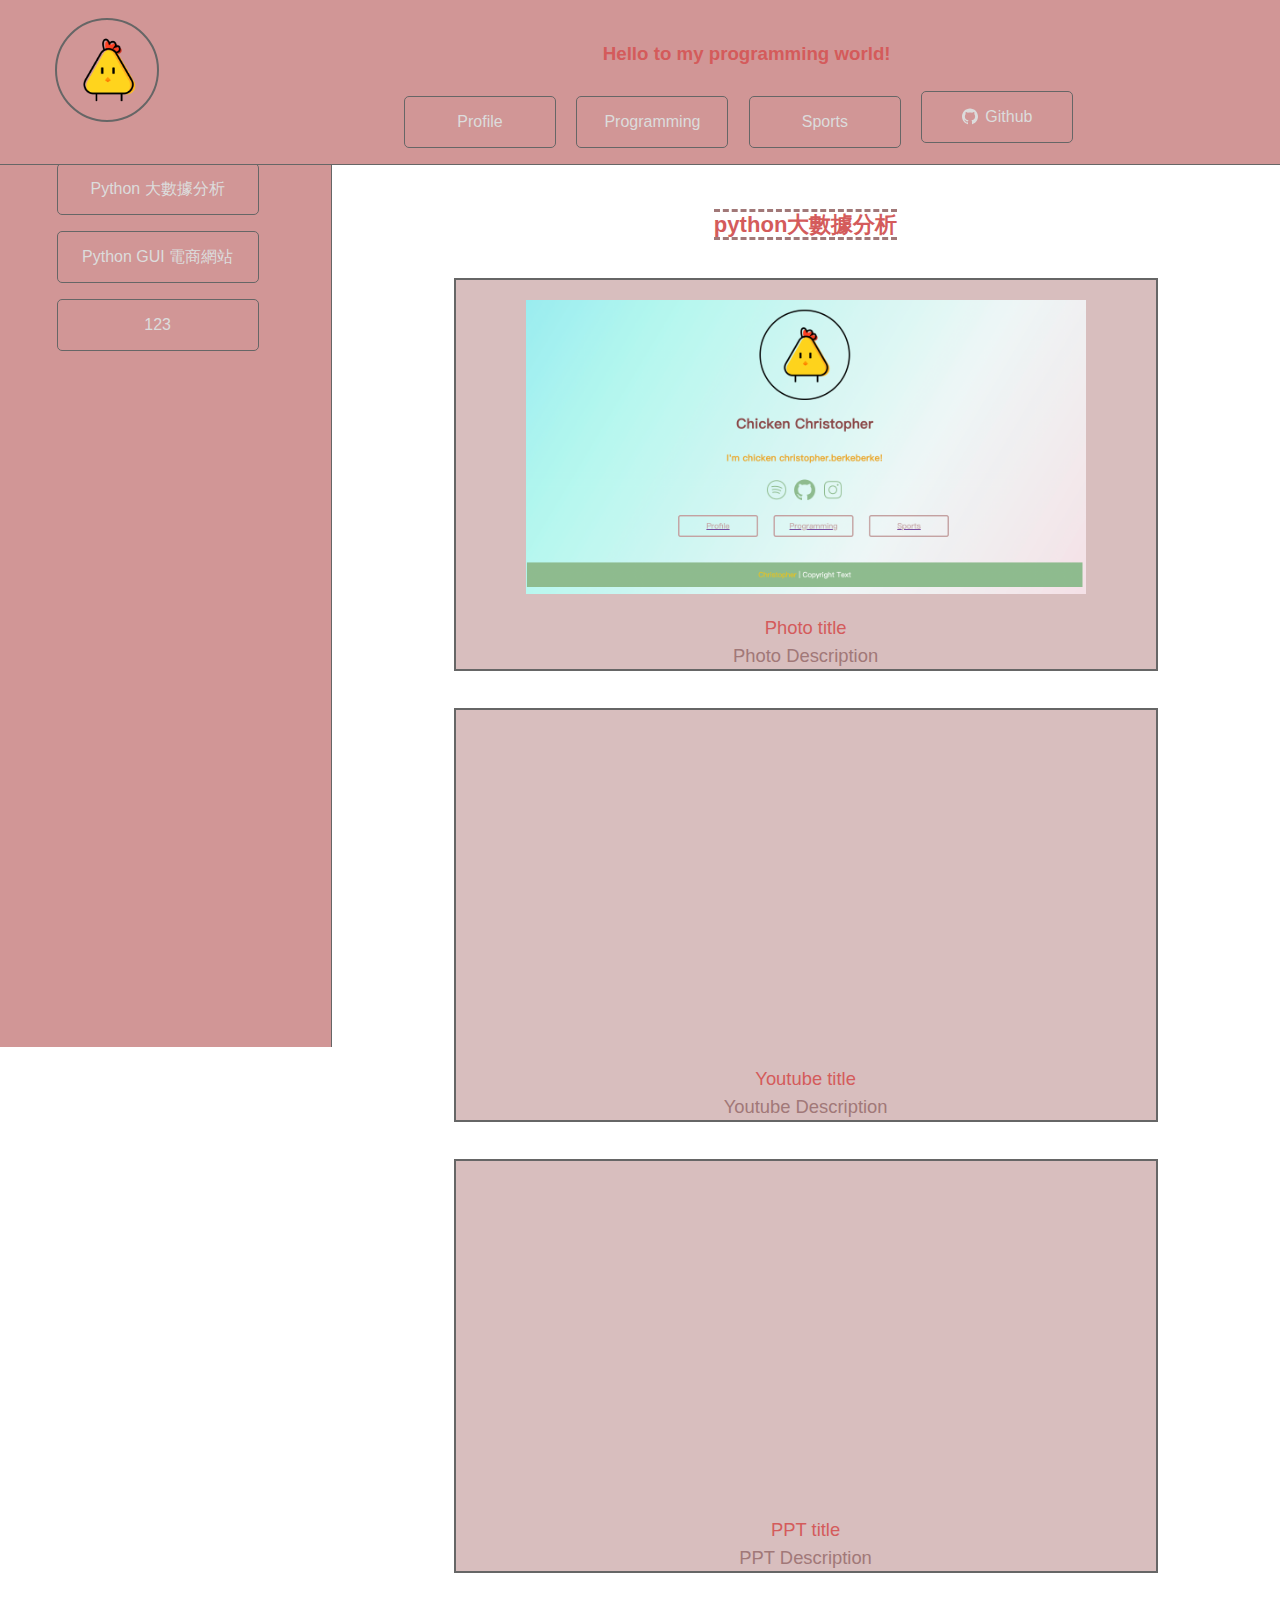
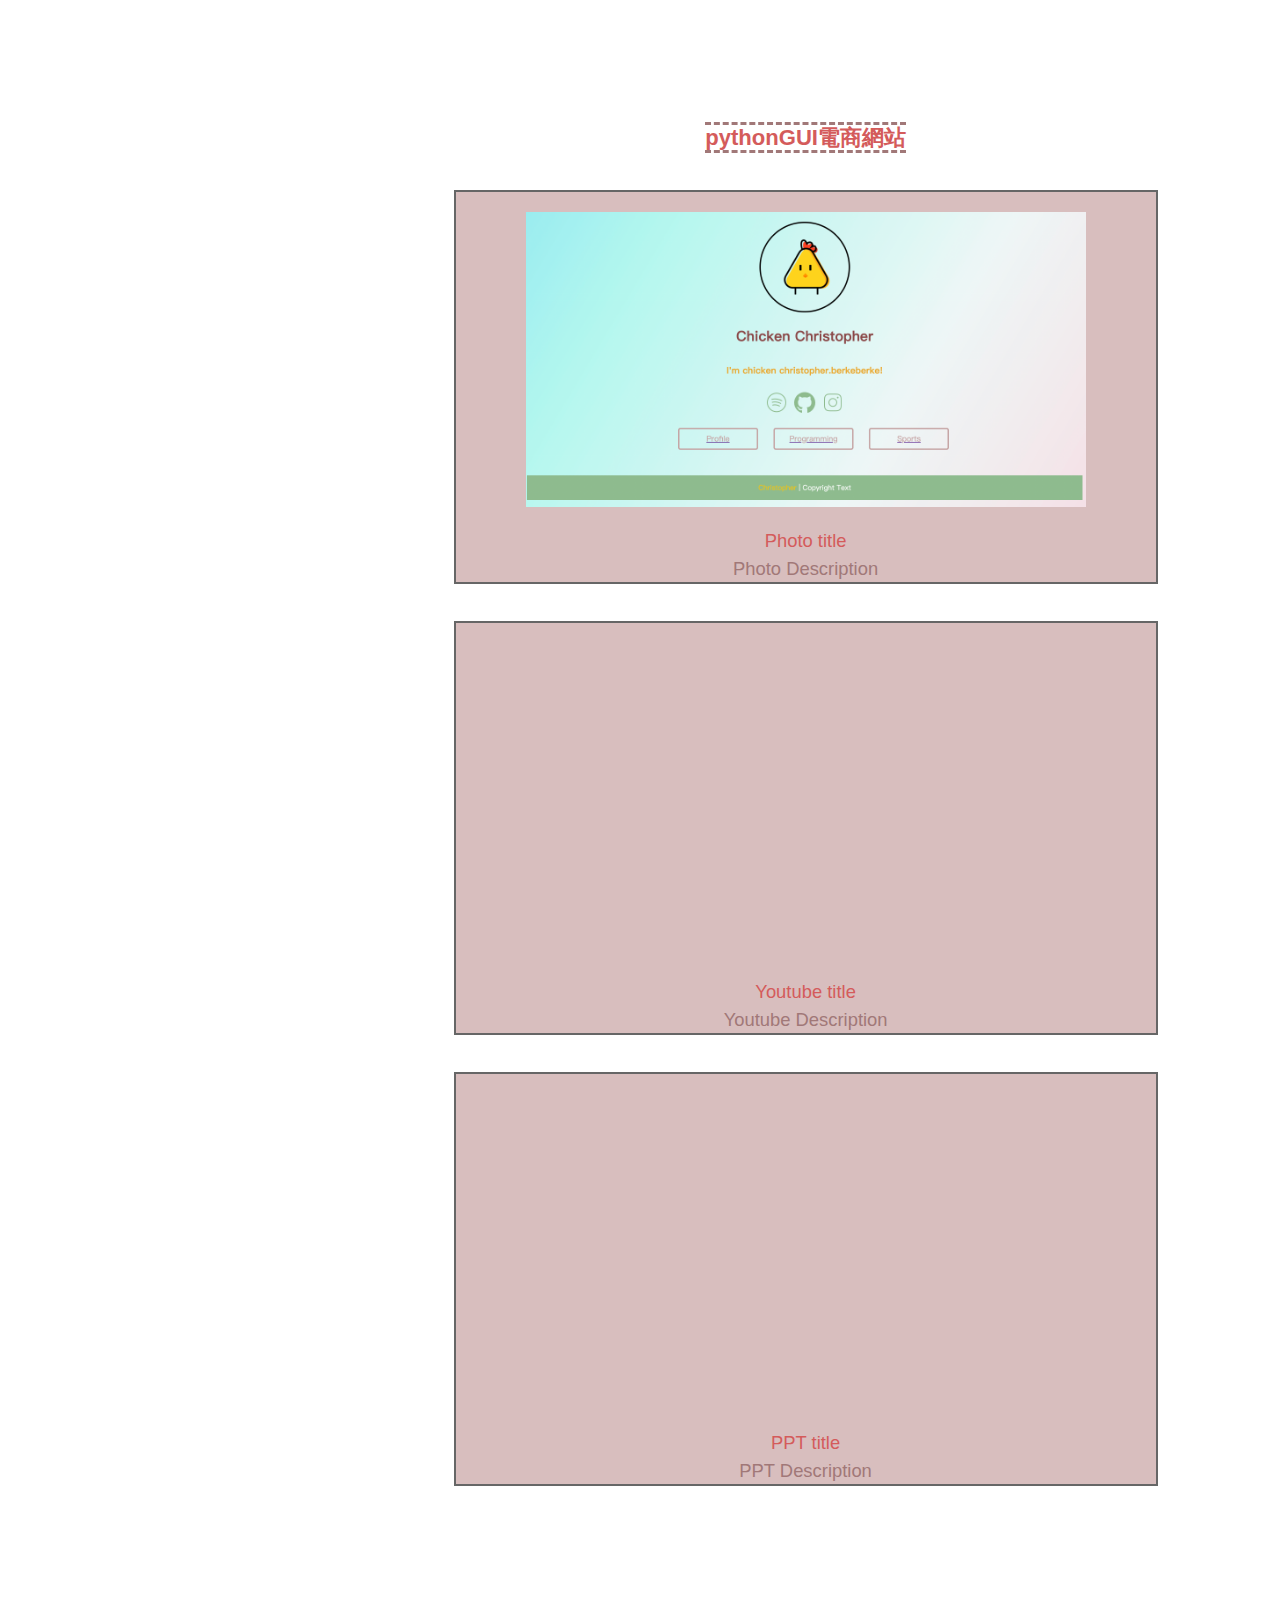
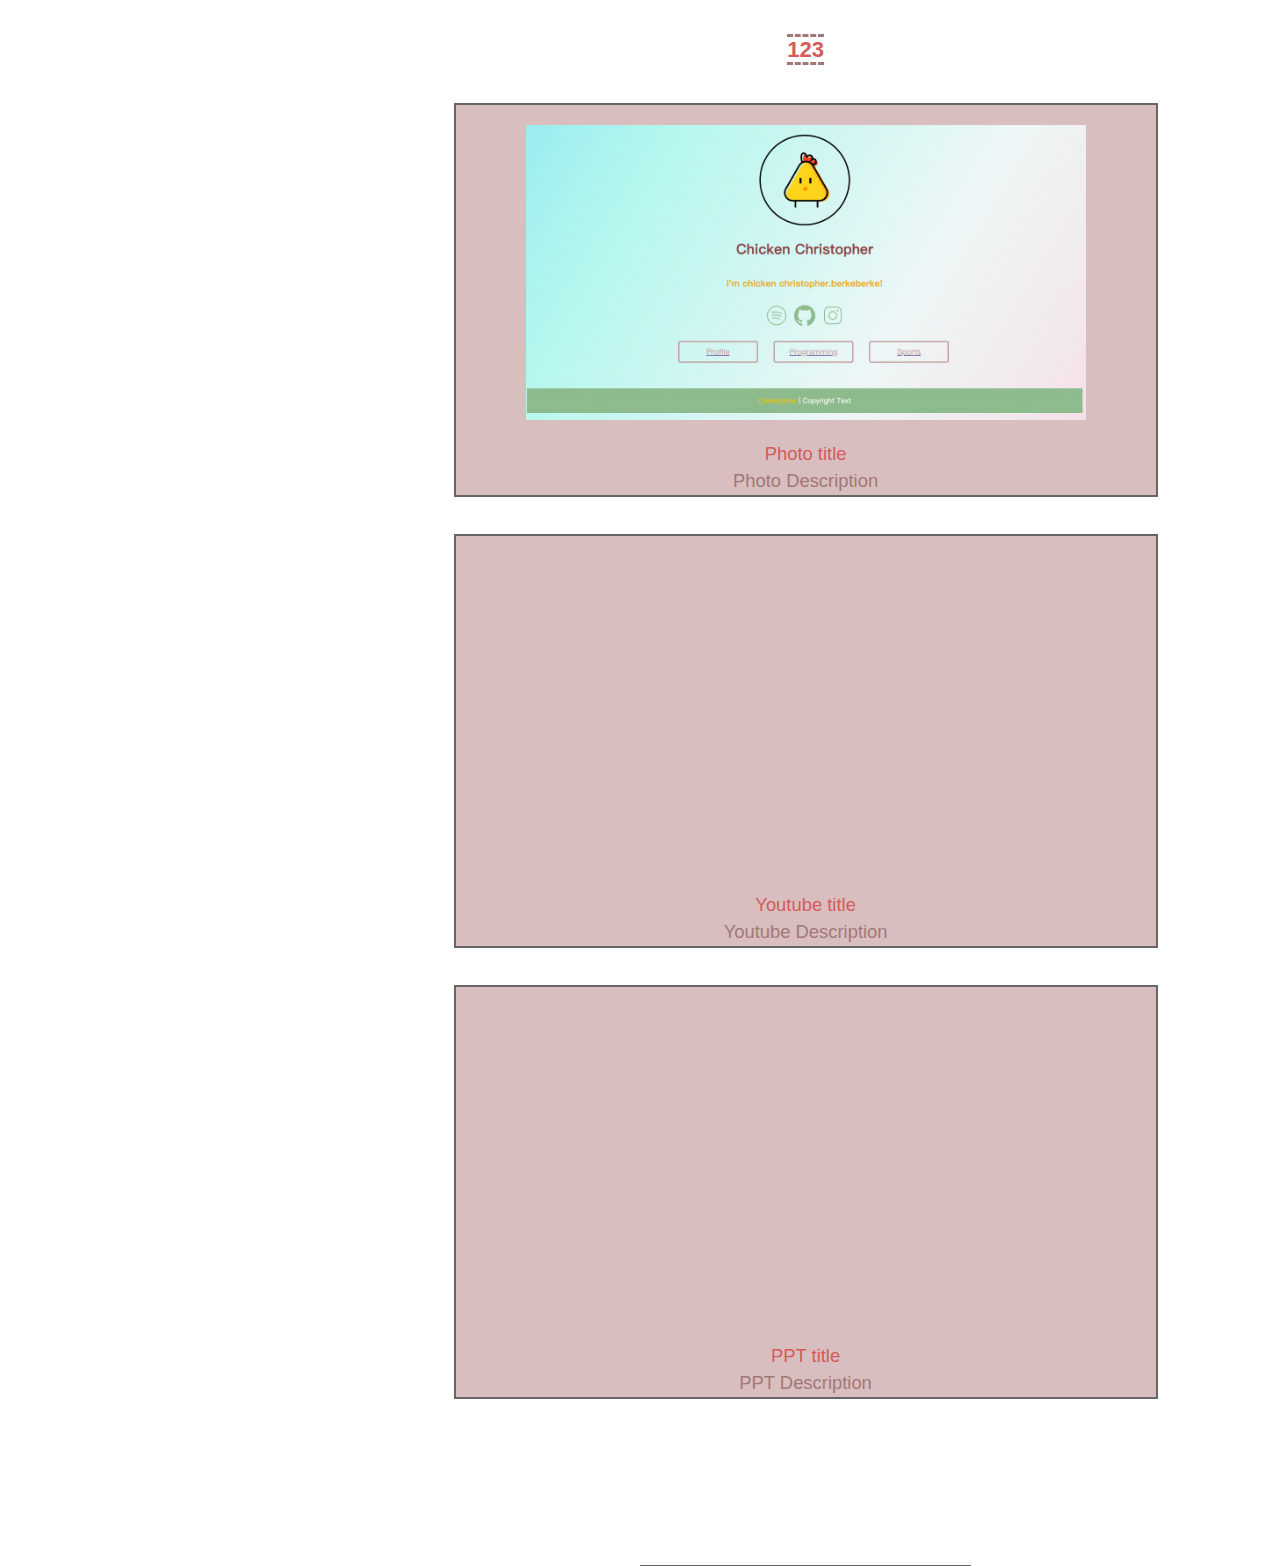
==== profile.html @ d4d4312d "hello" ====
<head>
    <meta name="viewport" content="width=device-width, initial-scale=1.0">
    <title>Simply Docs Demo | Home</title>
    <link rel="stylesheet" href="css/small.css">
</head>

<body>
    <header>
        <div class="header_img">
            <img src="img\雞.png" alt="Logo" />
        </div>
        <nav class="header">
            <h3 class="title">Hello to my programming world!</h3>
            <a href="profile.html">Profile</a>
            <a href="programming.html">Programming</a>
            <a href="sports.html">Sports</a>
            <a href="https://github.com/whitty1101">
                <svg class="icon" viewBox="0 0 32 32">
                    <path
                        d="M16 0.395c-8.836 0-16 7.163-16 16 0 7.069 4.585 13.067 10.942 15.182 0.8 0.148 1.094-0.347 1.094-0.77 0-0.381-0.015-1.642-0.022-2.979-4.452 0.968-5.391-1.888-5.391-1.888-0.728-1.849-1.776-2.341-1.776-2.341-1.452-0.993 0.11-0.973 0.11-0.973 1.606 0.113 2.452 1.649 2.452 1.649 1.427 2.446 3.743 1.739 4.656 1.33 0.143-1.034 0.558-1.74 1.016-2.14-3.554-0.404-7.29-1.777-7.29-7.907 0-1.747 0.625-3.174 1.649-4.295-0.166-0.403-0.714-2.030 0.155-4.234 0 0 1.344-0.43 4.401 1.64 1.276-0.355 2.645-0.532 4.005-0.539 1.359 0.006 2.729 0.184 4.008 0.539 3.054-2.070 4.395-1.64 4.395-1.64 0.871 2.204 0.323 3.831 0.157 4.234 1.026 1.12 1.647 2.548 1.647 4.295 0 6.145-3.743 7.498-7.306 7.895 0.574 0.497 1.085 1.47 1.085 2.963 0 2.141-0.019 3.864-0.019 4.391 0 0.426 0.288 0.925 1.099 0.768 6.354-2.118 10.933-8.113 10.933-15.18 0-8.837-7.164-16-16-16z">
                    </path>
                </svg>
                Github
            </a>
        </nav>
    </header>
    <main>
        <!-- 簡報上沒出現 -->
        <div class="side-nav">
            <nav>
                <a href="#python大數據分析">Python 大數據分析</a>
                <a href="#pythonGUI電商網站">Python GUI 電商網站</a>
                <a href="#123">123</a>
            </nav>
        </div>

        <div class="scroll">
            <div class="content">
                <div class="sector">
                    <strong id="python大數據分析">python大數據分析</strong>
                    <div class="box photo-box">
                        <img src="img/WEB.png">
                        <div class="title photo-title">Photo title</div>
                        <div class="description photo-description">Photo Description</div>
                    </div>

                    <div class="box youtube-box">
                        <iframe width="560" height="315"
                            src="https://www.youtube.com/embed/dwFTrJ4GkiE?si=aRtJNlwmLH1VoF0E&amp;start=3188"
                            title="YouTube video player" frameborder="0"
                            allow="accelerometer; autoplay; clipboard-write; encrypted-media; gyroscope; picture-in-picture; web-share"
                            referrerpolicy="strict-origin-when-cross-origin" allowfullscreen></iframe>
                        <div class="title youtube-title">Youtube title</div>
                        <div class="description youtube-description">Youtube Description</div>
                    </div>


                    <div class="box ppt-box">
                        <iframe
                            src="https://docs.google.com/presentation/d/e/2PACX-1vShMOSCFJQTFhsGHaPPz7AVN2Z9h0k6tjTQgl02GfMpdt2gdunxl2GGVRf91mDV_j58D88-tWM0vfpu/embed?start=false&loop=false&delayms=3000"
                            frameborder="0" width="560" height="315" allowfullscreen="true" mozallowfullscreen="true"
                            webkitallowfullscreen="true"></iframe>
                        <div class="title ppt-title">PPT title</div>
                        <div class="description ppt-description">PPT Description</div>
                    </div>
                </div>


                <div class="sector">
                    <strong id="pythonGUI電商網站">pythonGUI電商網站</strong>
                    <div class="box photo-box">
                        <img src="img/WEB.png">
                        <div class="title photo-title">Photo title</div>
                        <div class="description photo-description">Photo Description</div>
                    </div>

                    <div class="box youtube-box">
                        <iframe width="560" height="315"
                            src="https://www.youtube.com/embed/dwFTrJ4GkiE?si=aRtJNlwmLH1VoF0E&amp;start=3188"
                            title="YouTube video player" frameborder="0"
                            allow="accelerometer; autoplay; clipboard-write; encrypted-media; gyroscope; picture-in-picture; web-share"
                            referrerpolicy="strict-origin-when-cross-origin" allowfullscreen></iframe>
                        <div class="title youtube-title">Youtube title</div>
                        <div class="description youtube-description">Youtube Description</div>
                    </div>


                    <div class="box ppt-box">
                        <iframe
                            src="https://docs.google.com/presentation/d/e/2PACX-1vShMOSCFJQTFhsGHaPPz7AVN2Z9h0k6tjTQgl02GfMpdt2gdunxl2GGVRf91mDV_j58D88-tWM0vfpu/embed?start=false&loop=false&delayms=3000"
                            frameborder="0" width="560" height="315" allowfullscreen="true" mozallowfullscreen="true"
                            webkitallowfullscreen="true"></iframe>
                        <div class="title ppt-title">PPT title</div>
                        <div class="description ppt-description">PPT Description</div>
                    </div>
                </div>

                <div class="sector">
                    <strong id="123">123</strong>
                    <div class="box photo-box">
                        <img src="img/WEB.png">
                        <div class="title photo-title">Photo title</div>
                        <div class="description photo-description">Photo Description</div>
                    </div>

                    <div class="box youtube-box">
                        <iframe width="560" height="315"
                            src="https://www.youtube.com/embed/dwFTrJ4GkiE?si=aRtJNlwmLH1VoF0E&amp;start=3188"
                            title="YouTube video player" frameborder="0"
                            allow="accelerometer; autoplay; clipboard-write; encrypted-media; gyroscope; picture-in-picture; web-share"
                            referrerpolicy="strict-origin-when-cross-origin" allowfullscreen></iframe>
                        <div class="title youtube-title">Youtube title</div>
                        <div class="description youtube-description">Youtube Description</div>
                    </div>


                    <div class="box ppt-box">
                        <iframe
                            src="https://docs.google.com/presentation/d/e/2PACX-1vShMOSCFJQTFhsGHaPPz7AVN2Z9h0k6tjTQgl02GfMpdt2gdunxl2GGVRf91mDV_j58D88-tWM0vfpu/embed?start=false&loop=false&delayms=3000"
                            frameborder="0" width="560" height="315" allowfullscreen="true" mozallowfullscreen="true"
                            webkitallowfullscreen="true"></iframe>
                        <div class="title ppt-title">PPT title</div>
                        <div class="description ppt-description">PPT Description</div>
                    </div>
                </div>
    </main>

</body>
---- css/small.css ----
:root {

    /* Set sans-serif & mono fonts */
    --sans-font: -apple-system, BlinkMacSystemFont, "Avenir Next", Avenir,
        "Nimbus Sans L", Roboto, Noto, "Segoe UI", Arial, Helvetica,
        "Helvetica Neue", sans-serif;
    --mono-font: Consolas, Menlo, Monaco, "Andale Mono", "Ubuntu Mono", monospace;
    --header-bg: #d19696;
    --bg: white;
    --nav: #b99797;
    --box-bg: #d8bebe;
    --text: #dcdcdc;
    --text-light: #ababab;
    --border: #666;
    --image_border_color: #666;
    --image_border_px: 2px;
    --image_width: 100px;
    --image_height: 100px;
    --title-text: rgb(212, 91, 91);
    --description-text: rgb(161, 120, 120);
}

html {
    font-family: var(--sans-font);
    scroll-behavior: smooth;
}

body {
    background: var(--bg);
    font-size: 1.15rem;
    line-height: 1.5;
    display: grid;
    grid-template-areas:
        "A A"
        "B B"
        "B B"
        "B B";
    margin: 0;
}


header {
    display: grid;
    grid-template-columns: 1fr 5fr;
    background-color: var(--header-bg);
    position: sticky;
    top: 0;
    width: 100%;
    text-align: center;
    border-bottom: var(--border) 1px solid;
    grid-area: A;
    z-index: 100;
}

.header_img img {
    height: var(image_height);
    width: var(--image_width);
    border:
        var(--image_border_px) solid var(--image_border_color);
    border-radius: 50%;
    margin: 1em;
}

.icon {
    vertical-align: sub;
    padding-right: 0.25rem;
    display: inline-block;
    width: 1em;
    height: 1.3em;
    margin-right: 0.2rem;
    stroke-width: 0;
    stroke: currentColor;
    fill: currentColor;
}


main {
    top: 8em;
    padding-left: 50%;
    display: grid;
    text-align: center;
    grid-template-columns: 18em auto;
    padding-top: 1.5rem;
    grid-area: B;
}


.side-nav {
    position: fixed;
    left: 0;
    top: 8em;
    display: flex;
    flex-wrap: wrap;
    justify-content: center;
    align-content: flex-start;
    width: 18em;
    height: 100%;
    background-color: var(--header-bg);
    border-right: 1px solid var(--border);
}

nav {
    font-size: 1rem;
    line-height: 2;
    padding: 1rem 0 0 0;
  }
  
  nav a,
  nav a:visited {
      width: 150px;
      height: 50px;
      margin: 0 1rem 1rem 0;
      border: 1px solid var(--border);
      border-radius: 5px;
      color: var(--text);
      display: inline-flex; /* 使用 flex 屬性 */
      align-items: center; /* 垂直居中 */
      justify-content: center; /* 水平居中 */
      text-decoration: none;
    }
  
  .side-nav nav a,
  .side-nav nav a:visited {
    width: 200px;
  }
  
  nav a:hover {
    color: #ffb300;
    border-color: #ffb300;
  }
    
  
  .content {
    padding: 1em;
    border-bottom: #666 1px solid;
    display: flex; /* 使用 flex 布局 */
    flex-wrap: wrap;
    justify-content: center; /* 水平居中 */
    align-items: center; /* 垂直居中 */
  }

  .sector {margin-bottom: 8em;}

  
  strong{
    scroll-margin-top: 8em;
    color:var(--title-text);
    font-size: larger;
    border-bottom: var(--description-text) 3px dashed;
    border-top: var(--description-text) 3px dashed;
} 
.box{width:700px;
    background-color: var(--box-bg);
    border:var(--image_border_px) solid var(--image_border_color);
    margin-top: 2em;
    grid-template-rows: 80% 10% 10%;
}

.photo-box img, .youtube-box iframe, .ppt-box iframe {
    width:80%;
    margin: 20px;
}

.title{
    color:var(--title-text);
}

.description{
    color:var(--description-text);
    overflow:auto;
}
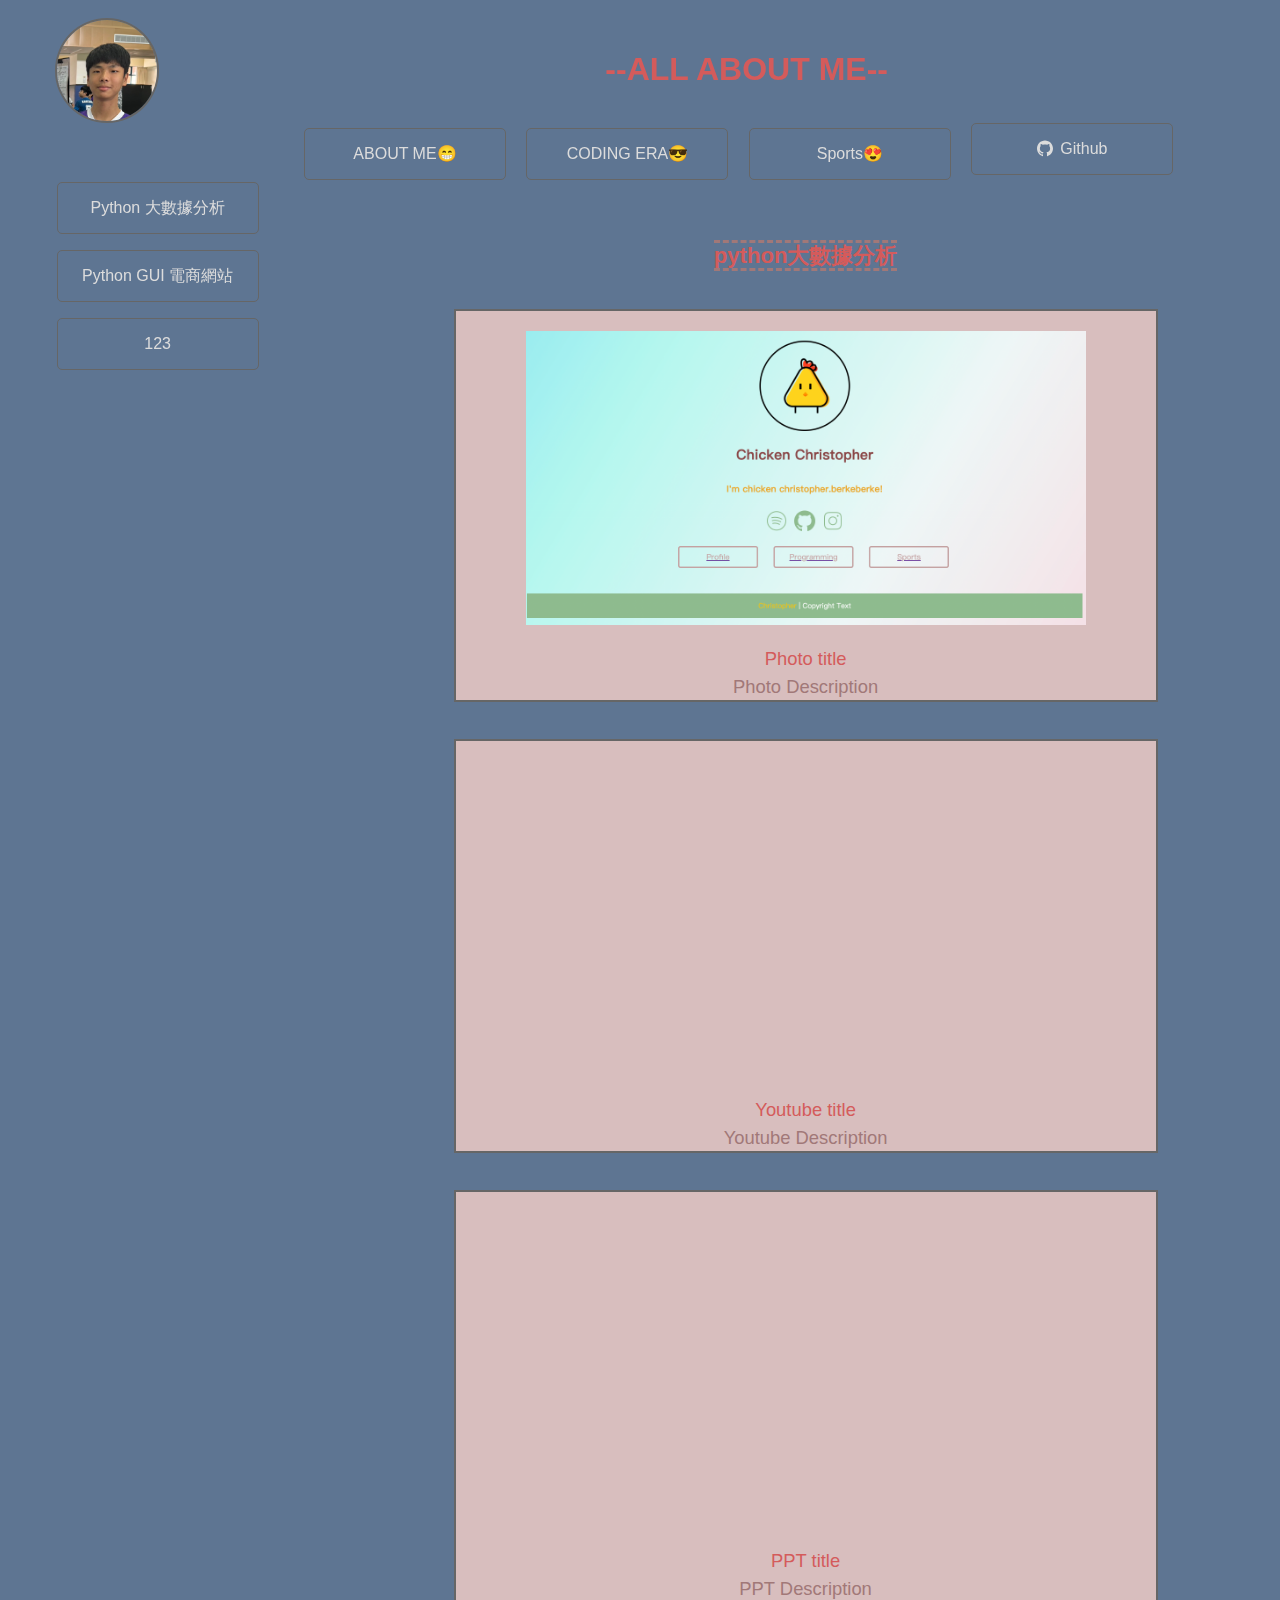
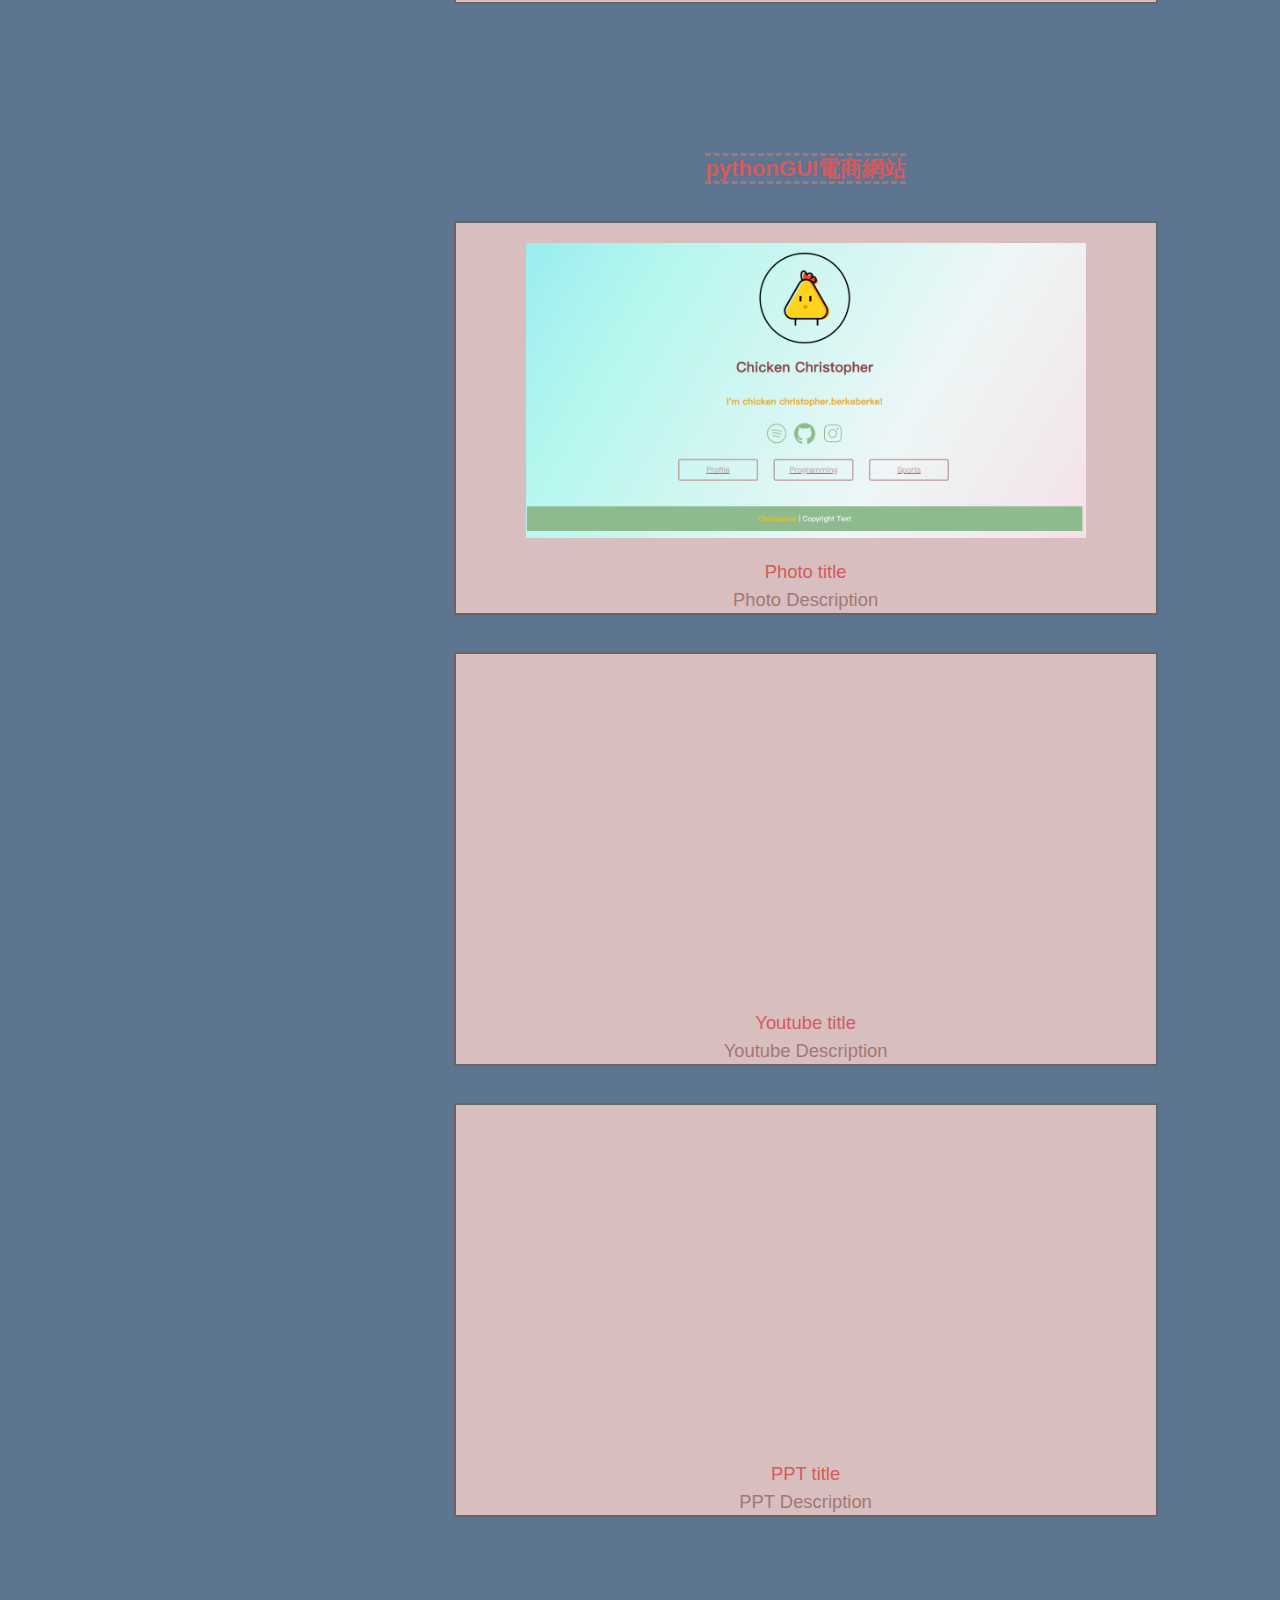
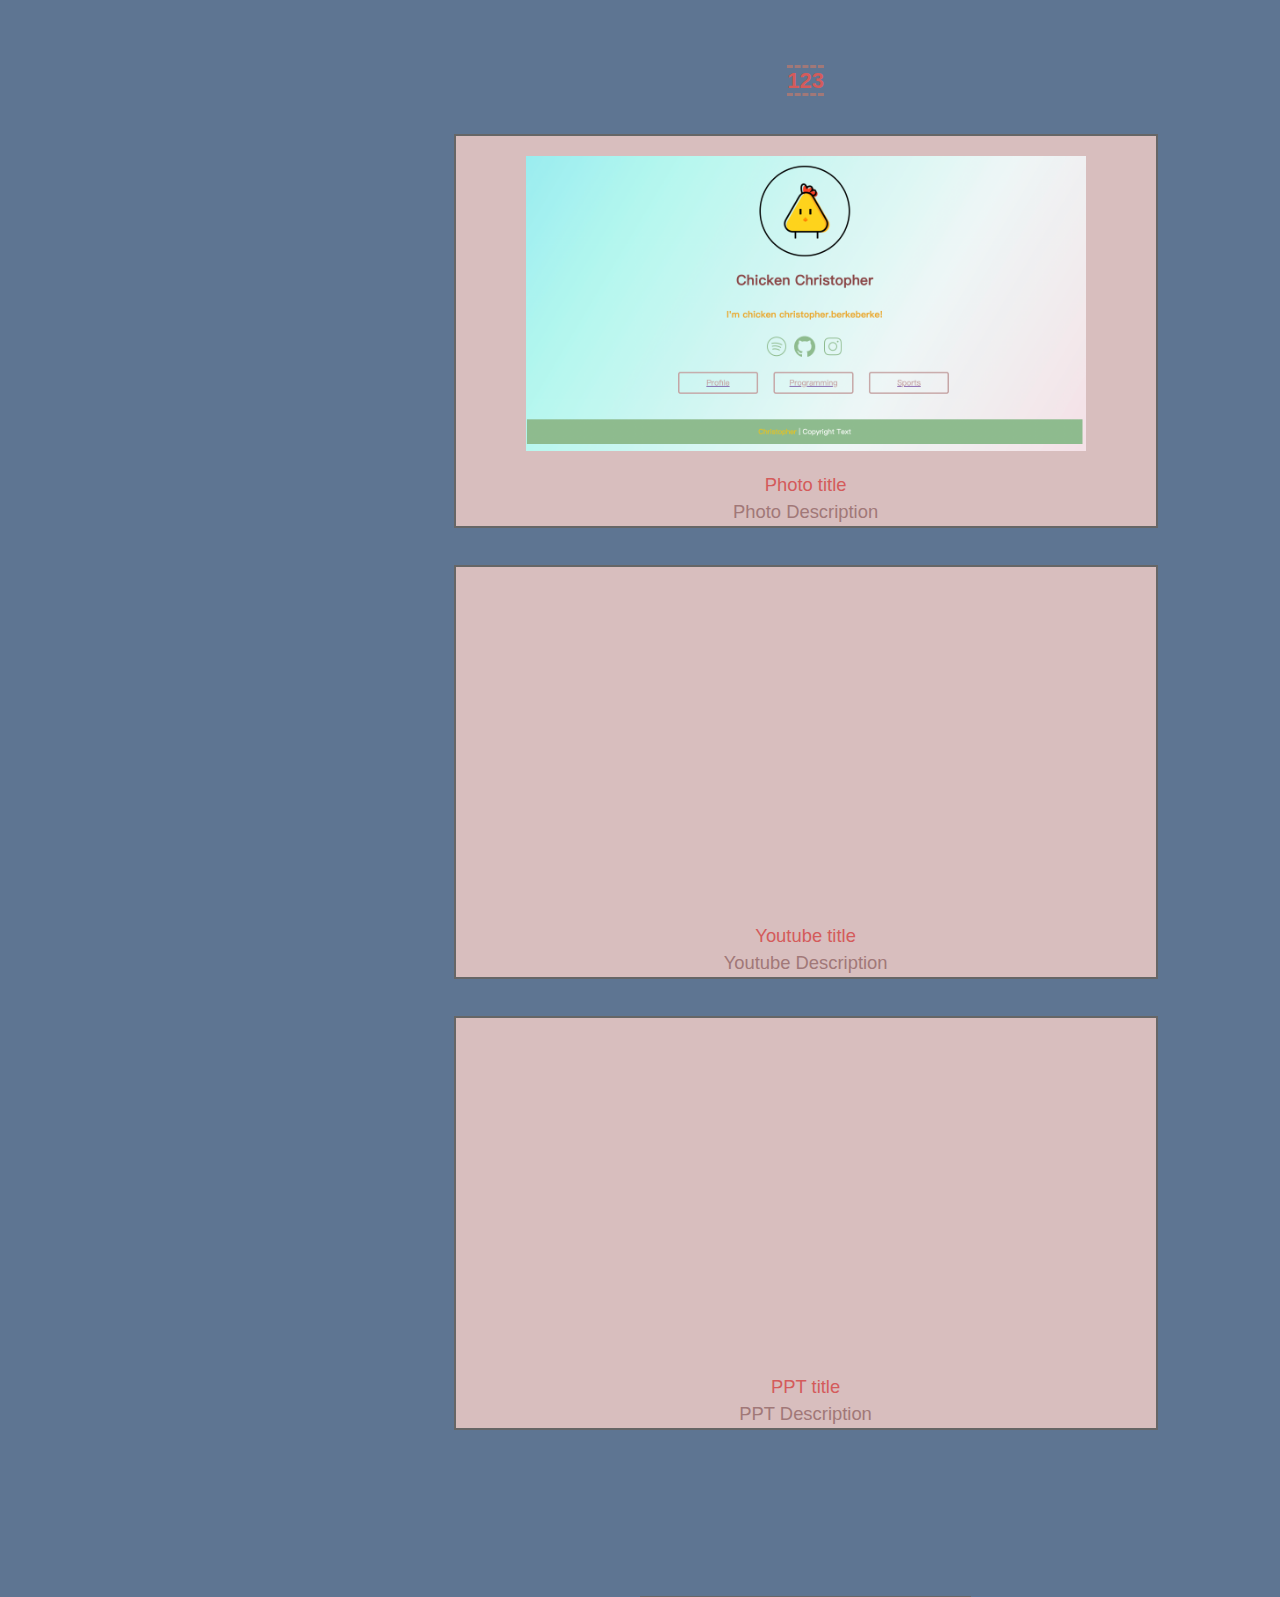
==== commit d61ef2e0: "hello" ====
--- a/profile.html
+++ b/profile.html
@@ -7,14 +7,14 @@
 <body>
     <header>
         <div class="header_img">
-            <img src="img\雞.png" alt="Logo" />
+            <img src="img/Screenshot 2024-05-26 171437.png" alt="Logo" />
         </div>
         <nav class="header">
-            <h3 class="title">Hello to my programming world!</h3>
-            <a href="profile.html">Profile</a>
-            <a href="programming.html">Programming</a>
-            <a href="sports.html">Sports</a>
-            <a href="https://github.com/whitty1101">
+                <h1 class="title">--ALL ABOUT ME--</h1>
+                <a href="profile.html">ABOUT ME😁</a>
+                <a href="programming.html">CODING ERA😎</a>
+                <a href="sports.html">Sports😍</a>
+                <a href="https://github.com/whitty1101">
                 <svg class="icon" viewBox="0 0 32 32">
                     <path
                         d="M16 0.395c-8.836 0-16 7.163-16 16 0 7.069 4.585 13.067 10.942 15.182 0.8 0.148 1.094-0.347 1.094-0.77 0-0.381-0.015-1.642-0.022-2.979-4.452 0.968-5.391-1.888-5.391-1.888-0.728-1.849-1.776-2.341-1.776-2.341-1.452-0.993 0.11-0.973 0.11-0.973 1.606 0.113 2.452 1.649 2.452 1.649 1.427 2.446 3.743 1.739 4.656 1.33 0.143-1.034 0.558-1.74 1.016-2.14-3.554-0.404-7.29-1.777-7.29-7.907 0-1.747 0.625-3.174 1.649-4.295-0.166-0.403-0.714-2.030 0.155-4.234 0 0 1.344-0.43 4.401 1.64 1.276-0.355 2.645-0.532 4.005-0.539 1.359 0.006 2.729 0.184 4.008 0.539 3.054-2.070 4.395-1.64 4.395-1.64 0.871 2.204 0.323 3.831 0.157 4.234 1.026 1.12 1.647 2.548 1.647 4.295 0 6.145-3.743 7.498-7.306 7.895 0.574 0.497 1.085 1.47 1.085 2.963 0 2.141-0.019 3.864-0.019 4.391 0 0.426 0.288 0.925 1.099 0.768 6.354-2.118 10.933-8.113 10.933-15.18 0-8.837-7.164-16-16-16z">
--- a/css/small.css
+++ b/css/small.css
@@ -5,8 +5,8 @@
         "Nimbus Sans L", Roboto, Noto, "Segoe UI", Arial, Helvetica,
         "Helvetica Neue", sans-serif;
     --mono-font: Consolas, Menlo, Monaco, "Andale Mono", "Ubuntu Mono", monospace;
-    --header-bg: #d19696;
-    --bg: white;
+    --header-bg: ;
+    --bg: rgb(94, 117, 146);
     --nav: #b99797;
     --box-bg: #d8bebe;
     --text: #dcdcdc;
@@ -47,7 +47,7 @@
     top: 0;
     width: 100%;
     text-align: center;
-    border-bottom: var(--border) 1px solid;
+    border-bottom: var(--border)0px solid;
     grid-area: A;
     z-index: 100;
 }
@@ -88,7 +88,7 @@
 .side-nav {
     position: fixed;
     left: 0;
-    top: 8em;
+    top: 9em;
     display: flex;
     flex-wrap: wrap;
     justify-content: center;
@@ -96,7 +96,7 @@
     width: 18em;
     height: 100%;
     background-color: var(--header-bg);
-    border-right: 1px solid var(--border);
+    border-right: 0px solid var(--border);
 }
 
 nav {
@@ -107,7 +107,7 @@
   
   nav a,
   nav a:visited {
-      width: 150px;
+      width: 200px;
       height: 50px;
       margin: 0 1rem 1rem 0;
       border: 1px solid var(--border);
@@ -117,6 +117,7 @@
       align-items: center; /* 垂直居中 */
       justify-content: center; /* 水平居中 */
       text-decoration: none;
+
     }
   
   .side-nav nav a,
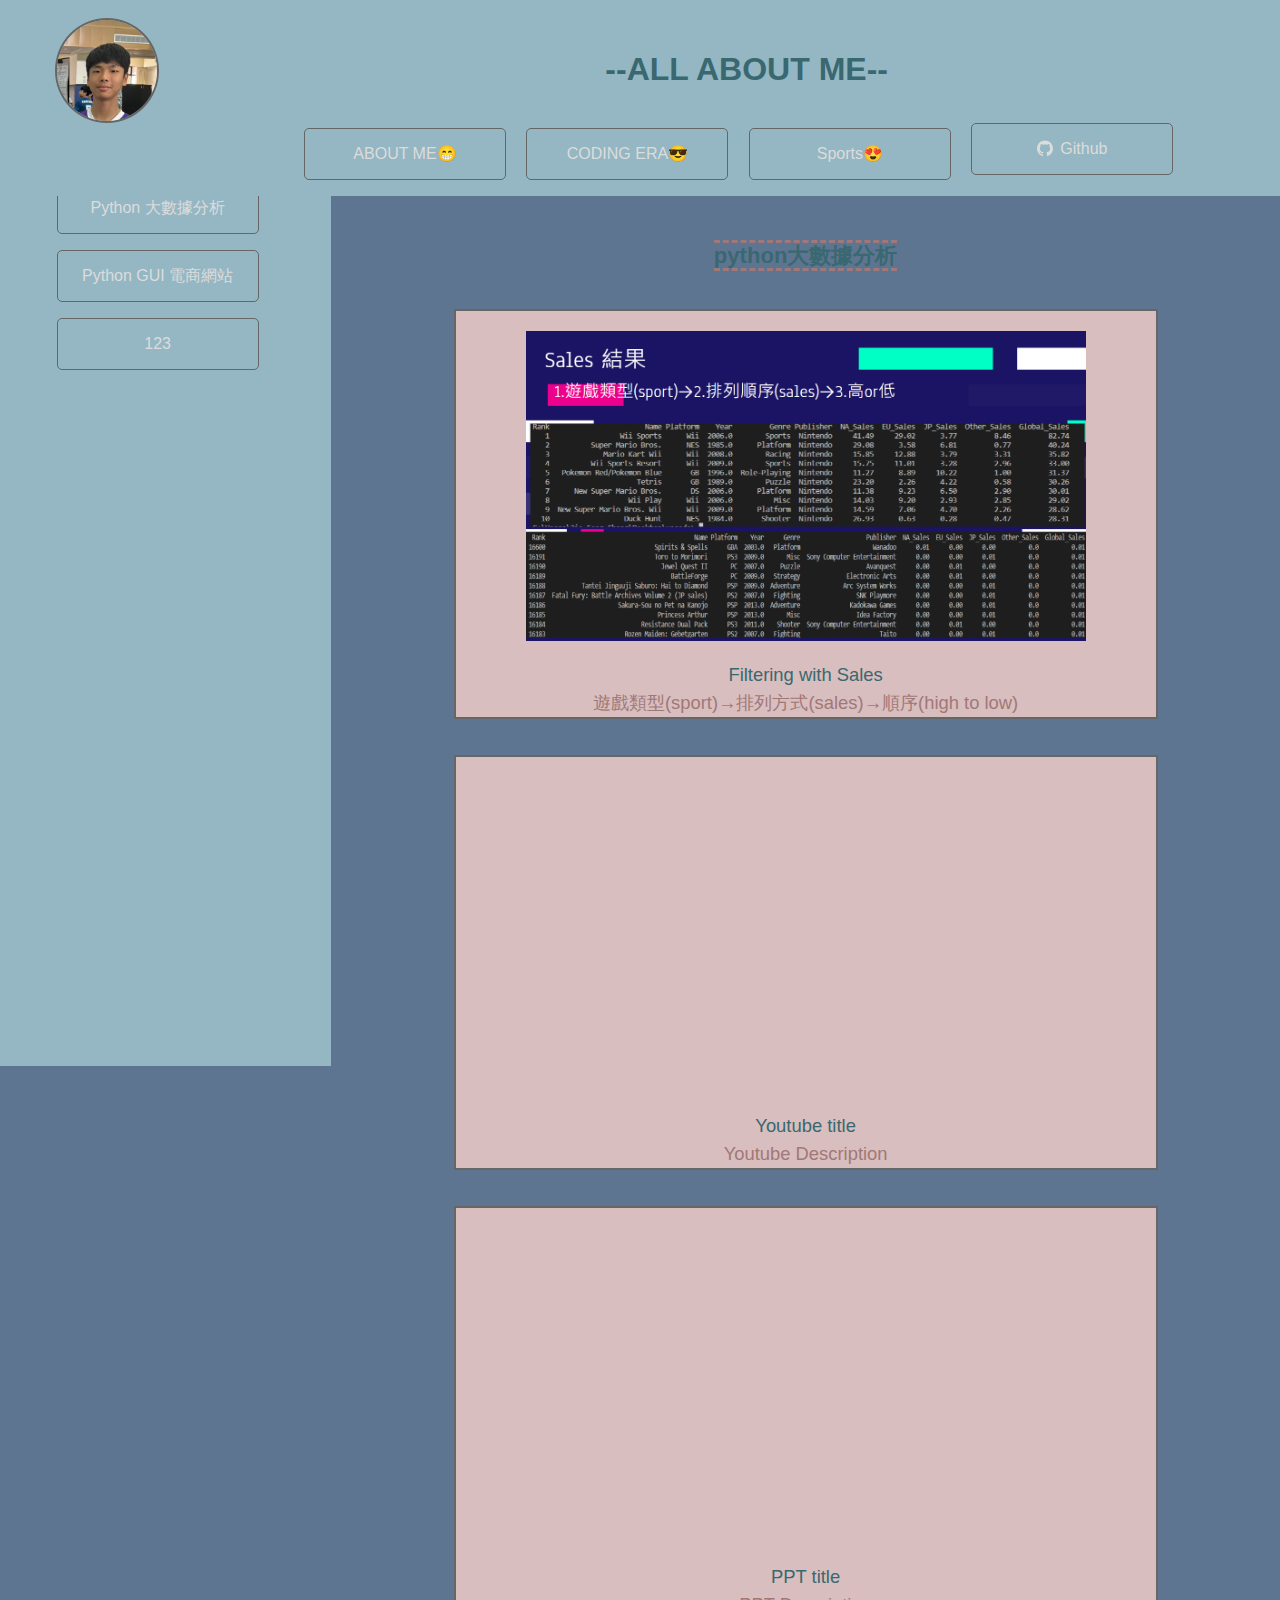
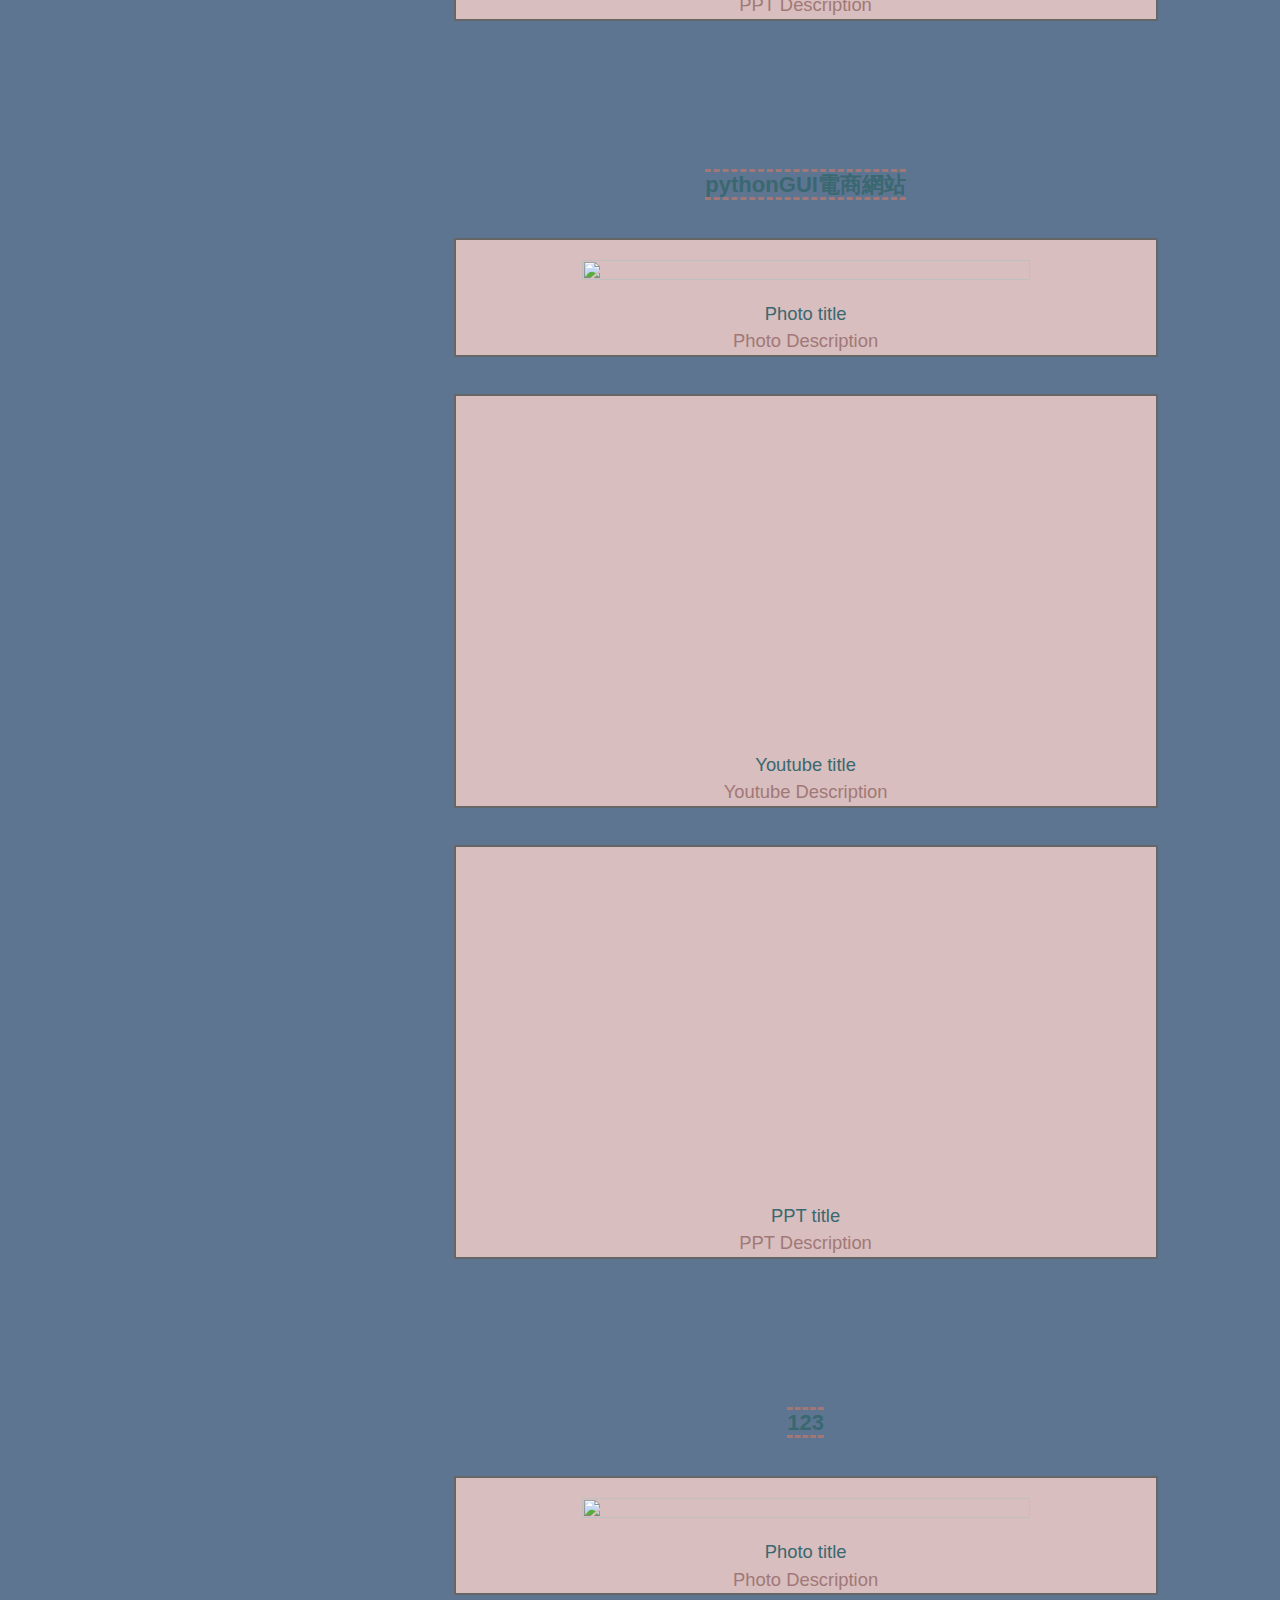
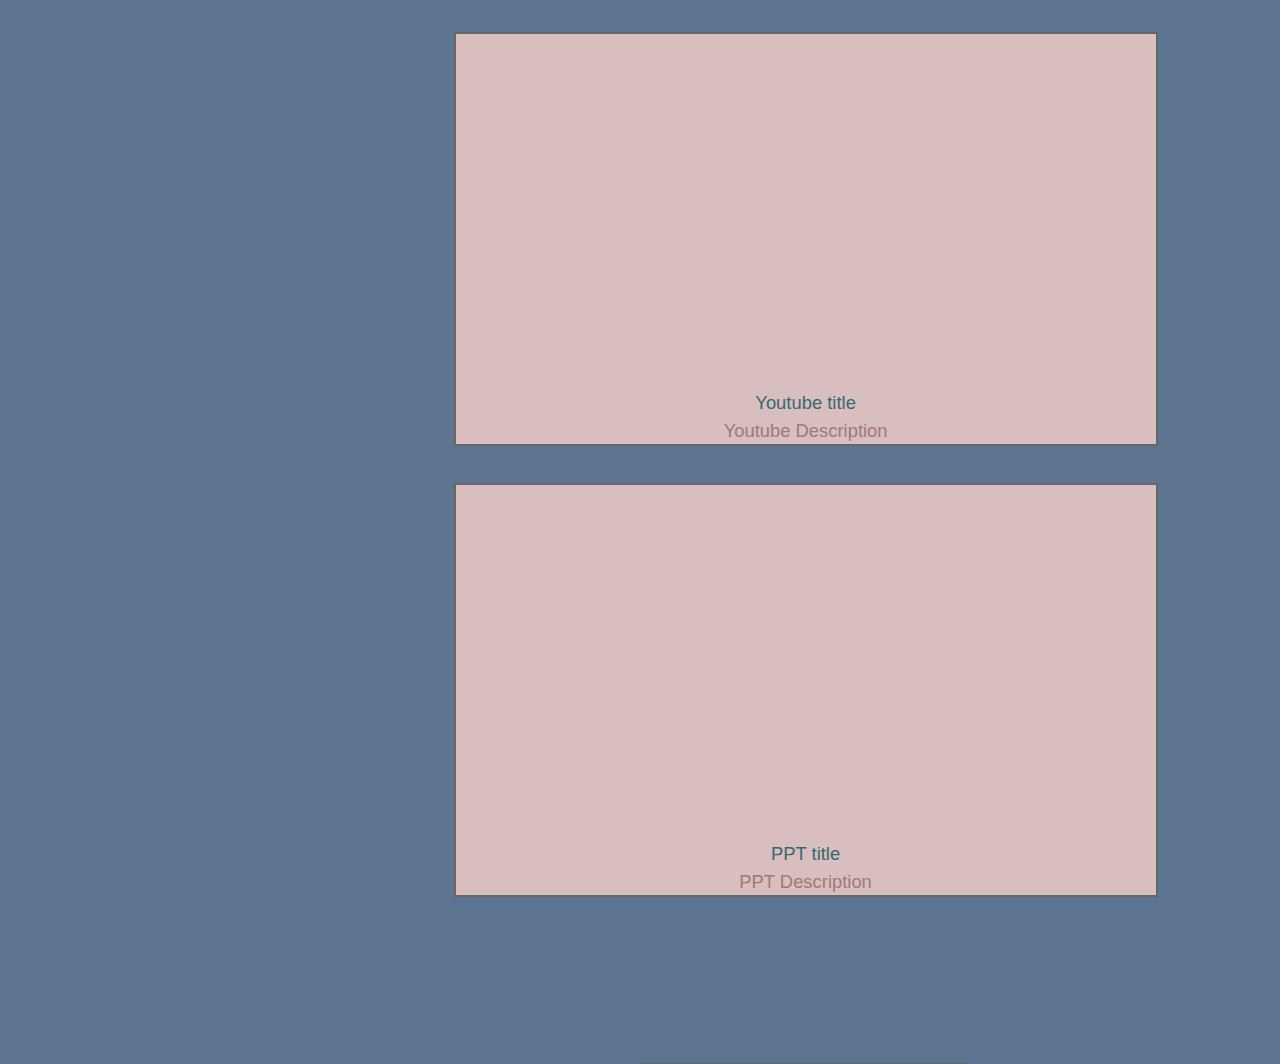
==== commit 22cd8367: "hello" ====
--- a/profile.html
+++ b/profile.html
@@ -39,9 +39,9 @@
                 <div class="sector">
                     <strong id="python大數據分析">python大數據分析</strong>
                     <div class="box photo-box">
-                        <img src="img/WEB.png">
-                        <div class="title photo-title">Photo title</div>
-                        <div class="description photo-description">Photo Description</div>
+                        <img src="img/Screenshot 2024-05-26 175737.png">
+                        <div class="title photo-title">Filtering with Sales</div>
+                        <div class="description photo-description">遊戲類型(sport)→排列方式(sales)→順序(high to low)</div>
                     </div>
 
                     <div class="box youtube-box">
--- a/css/small.css
+++ b/css/small.css
@@ -5,7 +5,7 @@
         "Nimbus Sans L", Roboto, Noto, "Segoe UI", Arial, Helvetica,
         "Helvetica Neue", sans-serif;
     --mono-font: Consolas, Menlo, Monaco, "Andale Mono", "Ubuntu Mono", monospace;
-    --header-bg: ;
+    --header-bg: rgb(148, 183, 195);
     --bg: rgb(94, 117, 146);
     --nav: #b99797;
     --box-bg: #d8bebe;
@@ -16,7 +16,7 @@
     --image_border_px: 2px;
     --image_width: 100px;
     --image_height: 100px;
-    --title-text: rgb(212, 91, 91);
+    --title-text: rgb(58, 104, 112);
     --description-text: rgb(161, 120, 120);
 }
 
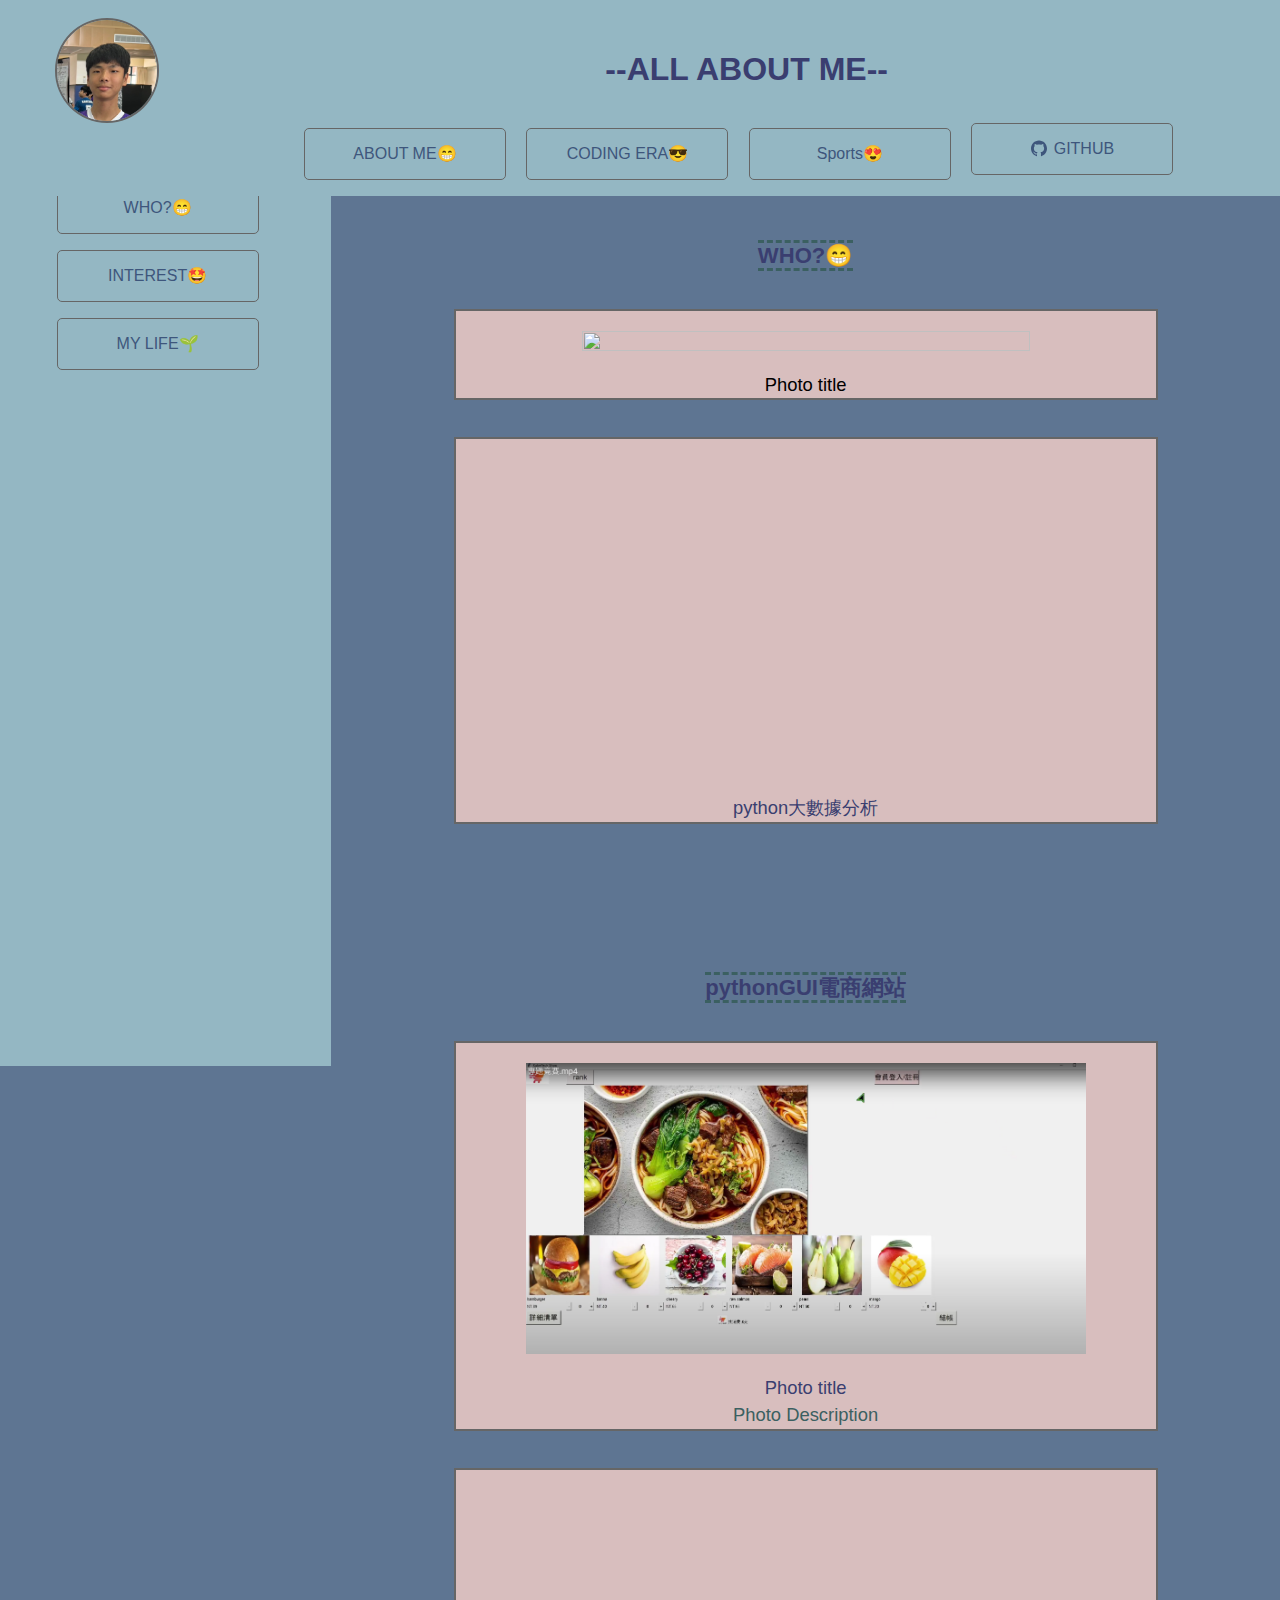
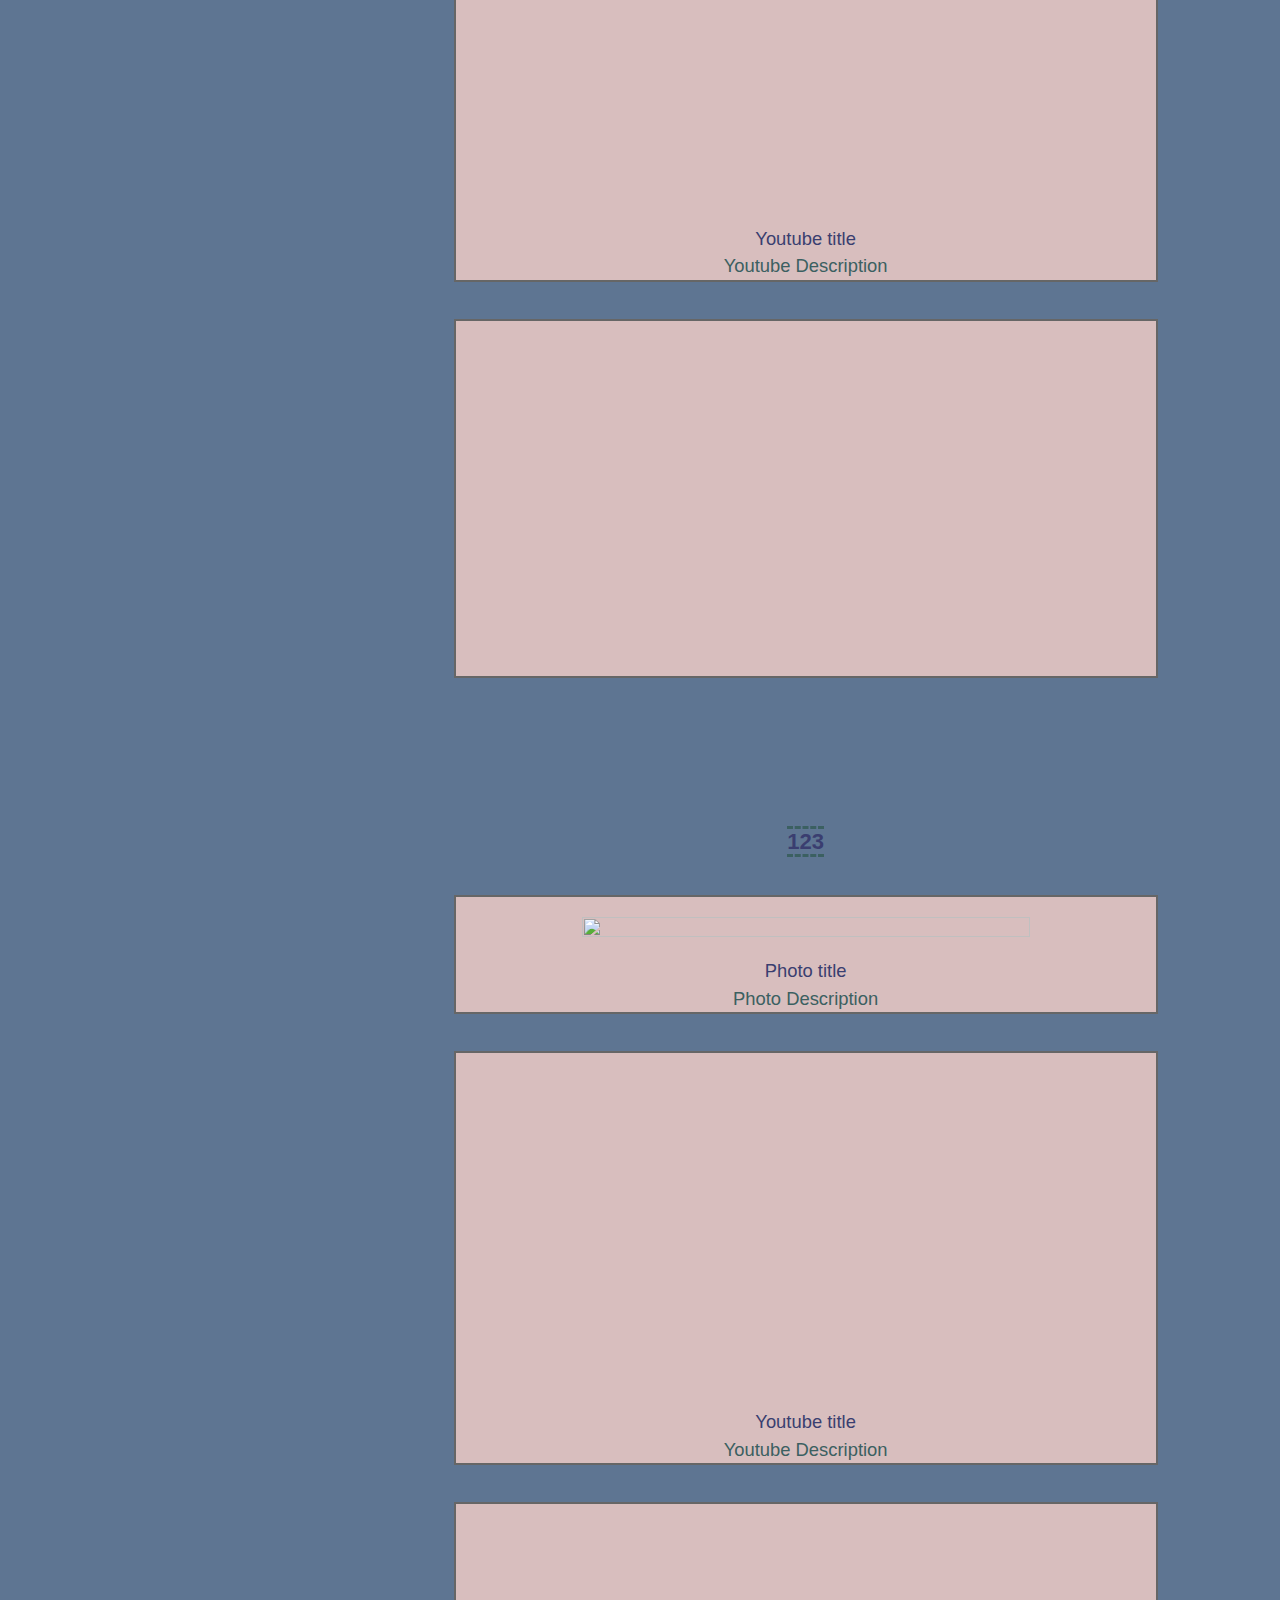
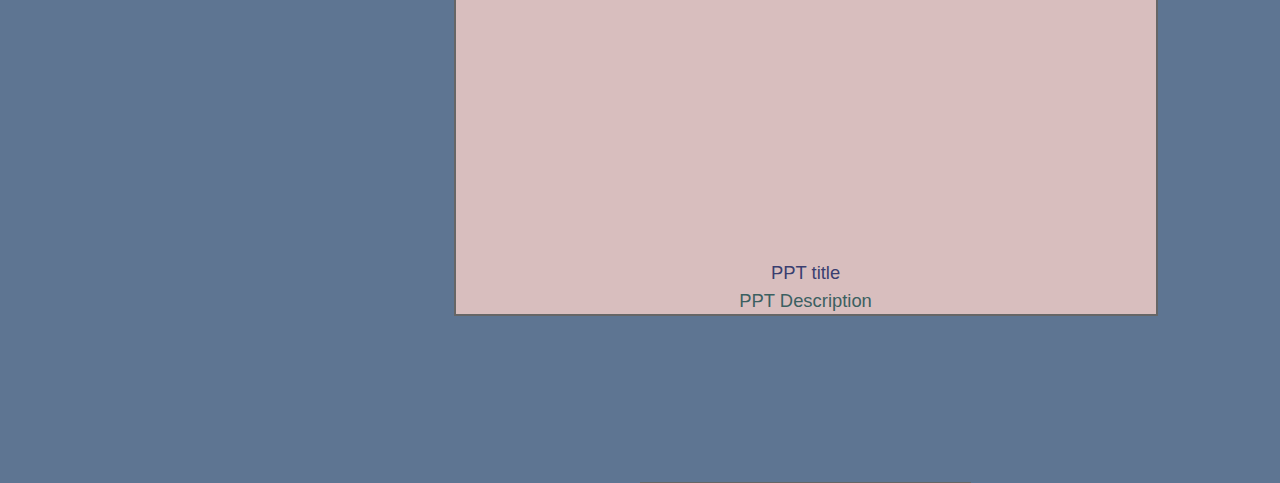
==== commit ced5d76f: "hello" ====
--- a/profile.html
+++ b/profile.html
@@ -10,17 +10,17 @@
             <img src="img/Screenshot 2024-05-26 171437.png" alt="Logo" />
         </div>
         <nav class="header">
-                <h1 class="title">--ALL ABOUT ME--</h1>
-                <a href="profile.html">ABOUT ME😁</a>
-                <a href="programming.html">CODING ERA😎</a>
-                <a href="sports.html">Sports😍</a>
-                <a href="https://github.com/whitty1101">
+            <h1 class="title">--ALL ABOUT ME--</h1>
+            <a href="profile.html">ABOUT ME😁</a>
+            <a href="programming.html">CODING ERA😎</a>
+            <a href="sports.html">Sports😍</a>
+            <a href="https://github.com/whitty1101">
                 <svg class="icon" viewBox="0 0 32 32">
                     <path
                         d="M16 0.395c-8.836 0-16 7.163-16 16 0 7.069 4.585 13.067 10.942 15.182 0.8 0.148 1.094-0.347 1.094-0.77 0-0.381-0.015-1.642-0.022-2.979-4.452 0.968-5.391-1.888-5.391-1.888-0.728-1.849-1.776-2.341-1.776-2.341-1.452-0.993 0.11-0.973 0.11-0.973 1.606 0.113 2.452 1.649 2.452 1.649 1.427 2.446 3.743 1.739 4.656 1.33 0.143-1.034 0.558-1.74 1.016-2.14-3.554-0.404-7.29-1.777-7.29-7.907 0-1.747 0.625-3.174 1.649-4.295-0.166-0.403-0.714-2.030 0.155-4.234 0 0 1.344-0.43 4.401 1.64 1.276-0.355 2.645-0.532 4.005-0.539 1.359 0.006 2.729 0.184 4.008 0.539 3.054-2.070 4.395-1.64 4.395-1.64 0.871 2.204 0.323 3.831 0.157 4.234 1.026 1.12 1.647 2.548 1.647 4.295 0 6.145-3.743 7.498-7.306 7.895 0.574 0.497 1.085 1.47 1.085 2.963 0 2.141-0.019 3.864-0.019 4.391 0 0.426 0.288 0.925 1.099 0.768 6.354-2.118 10.933-8.113 10.933-15.18 0-8.837-7.164-16-16-16z">
                     </path>
                 </svg>
-                Github
+                GITHUB
             </a>
         </nav>
     </header>
@@ -28,31 +28,21 @@
         <!-- 簡報上沒出現 -->
         <div class="side-nav">
             <nav>
-                <a href="#python大數據分析">Python 大數據分析</a>
-                <a href="#pythonGUI電商網站">Python GUI 電商網站</a>
-                <a href="#123">123</a>
+                <a href="#WHO?😁">WHO?😁</a>
+                <a href="#INTEREST🤩">INTEREST🤩</a>
+                <a href="#MY lIFE🌱">MY LIFE🌱</a>
             </nav>
         </div>
 
         <div class="scroll">
             <div class="content">
                 <div class="sector">
-                    <strong id="python大數據分析">python大數據分析</strong>
+                    <strong id="WHO?😁">WHO?😁</strong>
                     <div class="box photo-box">
-                        <img src="img/Screenshot 2024-05-26 175737.png">
-                        <div class="title photo-title">Filtering with Sales</div>
-                        <div class="description photo-description">遊戲類型(sport)→排列方式(sales)→順序(high to low)</div>
+                        <img src="">
+                        <div class="THATS ME">Photo title</div>
                     </div>
 
-                    <div class="box youtube-box">
-                        <iframe width="560" height="315"
-                            src="https://www.youtube.com/embed/dwFTrJ4GkiE?si=aRtJNlwmLH1VoF0E&amp;start=3188"
-                            title="YouTube video player" frameborder="0"
-                            allow="accelerometer; autoplay; clipboard-write; encrypted-media; gyroscope; picture-in-picture; web-share"
-                            referrerpolicy="strict-origin-when-cross-origin" allowfullscreen></iframe>
-                        <div class="title youtube-title">Youtube title</div>
-                        <div class="description youtube-description">Youtube Description</div>
-                    </div>
 
 
                     <div class="box ppt-box">
@@ -60,8 +50,8 @@
                             src="https://docs.google.com/presentation/d/e/2PACX-1vShMOSCFJQTFhsGHaPPz7AVN2Z9h0k6tjTQgl02GfMpdt2gdunxl2GGVRf91mDV_j58D88-tWM0vfpu/embed?start=false&loop=false&delayms=3000"
                             frameborder="0" width="560" height="315" allowfullscreen="true" mozallowfullscreen="true"
                             webkitallowfullscreen="true"></iframe>
-                        <div class="title ppt-title">PPT title</div>
-                        <div class="description ppt-description">PPT Description</div>
+                        <div class="title ppt-title">python大數據分析</div>
+                        <div class="description ppt-description"></div>
                     </div>
                 </div>
 
@@ -69,7 +59,7 @@
                 <div class="sector">
                     <strong id="pythonGUI電商網站">pythonGUI電商網站</strong>
                     <div class="box photo-box">
-                        <img src="img/WEB.png">
+                        <img src="img/Screenshot 2024-05-26 214918.png">
                         <div class="title photo-title">Photo title</div>
                         <div class="description photo-description">Photo Description</div>
                     </div>
@@ -90,8 +80,8 @@
                             src="https://docs.google.com/presentation/d/e/2PACX-1vShMOSCFJQTFhsGHaPPz7AVN2Z9h0k6tjTQgl02GfMpdt2gdunxl2GGVRf91mDV_j58D88-tWM0vfpu/embed?start=false&loop=false&delayms=3000"
                             frameborder="0" width="560" height="315" allowfullscreen="true" mozallowfullscreen="true"
                             webkitallowfullscreen="true"></iframe>
-                        <div class="title ppt-title">PPT title</div>
-                        <div class="description ppt-description">PPT Description</div>
+                        <div class="title ppt-title"></div>
+                        <div class="description ppt-description"></div>
                     </div>
                 </div>
 
--- a/css/small.css
+++ b/css/small.css
@@ -9,15 +9,15 @@
     --bg: rgb(94, 117, 146);
     --nav: #b99797;
     --box-bg: #d8bebe;
-    --text: #dcdcdc;
+    --text: #3e567c;
     --text-light: #ababab;
     --border: #666;
     --image_border_color: #666;
     --image_border_px: 2px;
     --image_width: 100px;
     --image_height: 100px;
-    --title-text: rgb(58, 104, 112);
-    --description-text: rgb(161, 120, 120);
+    --title-text: rgb(58, 62, 112);
+    --description-text: rgb(59, 96, 97);
 }
 
 html {
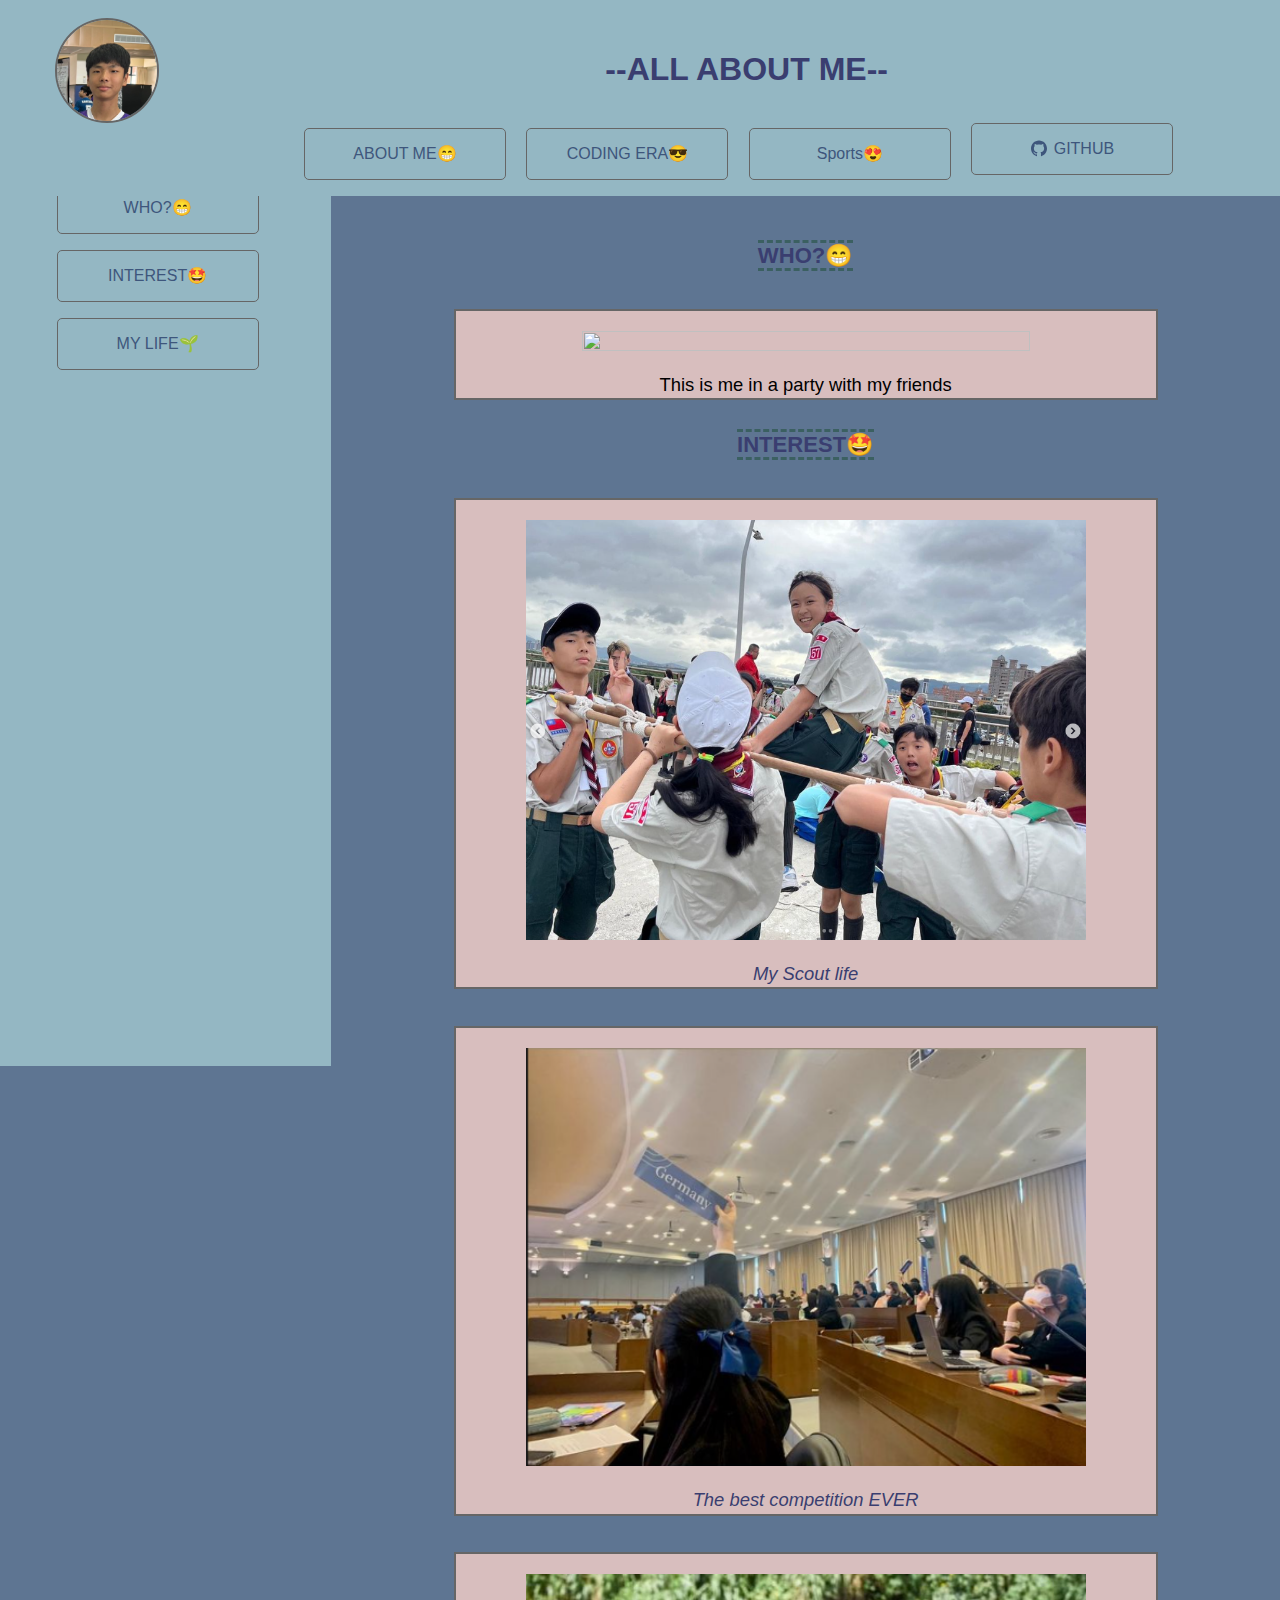
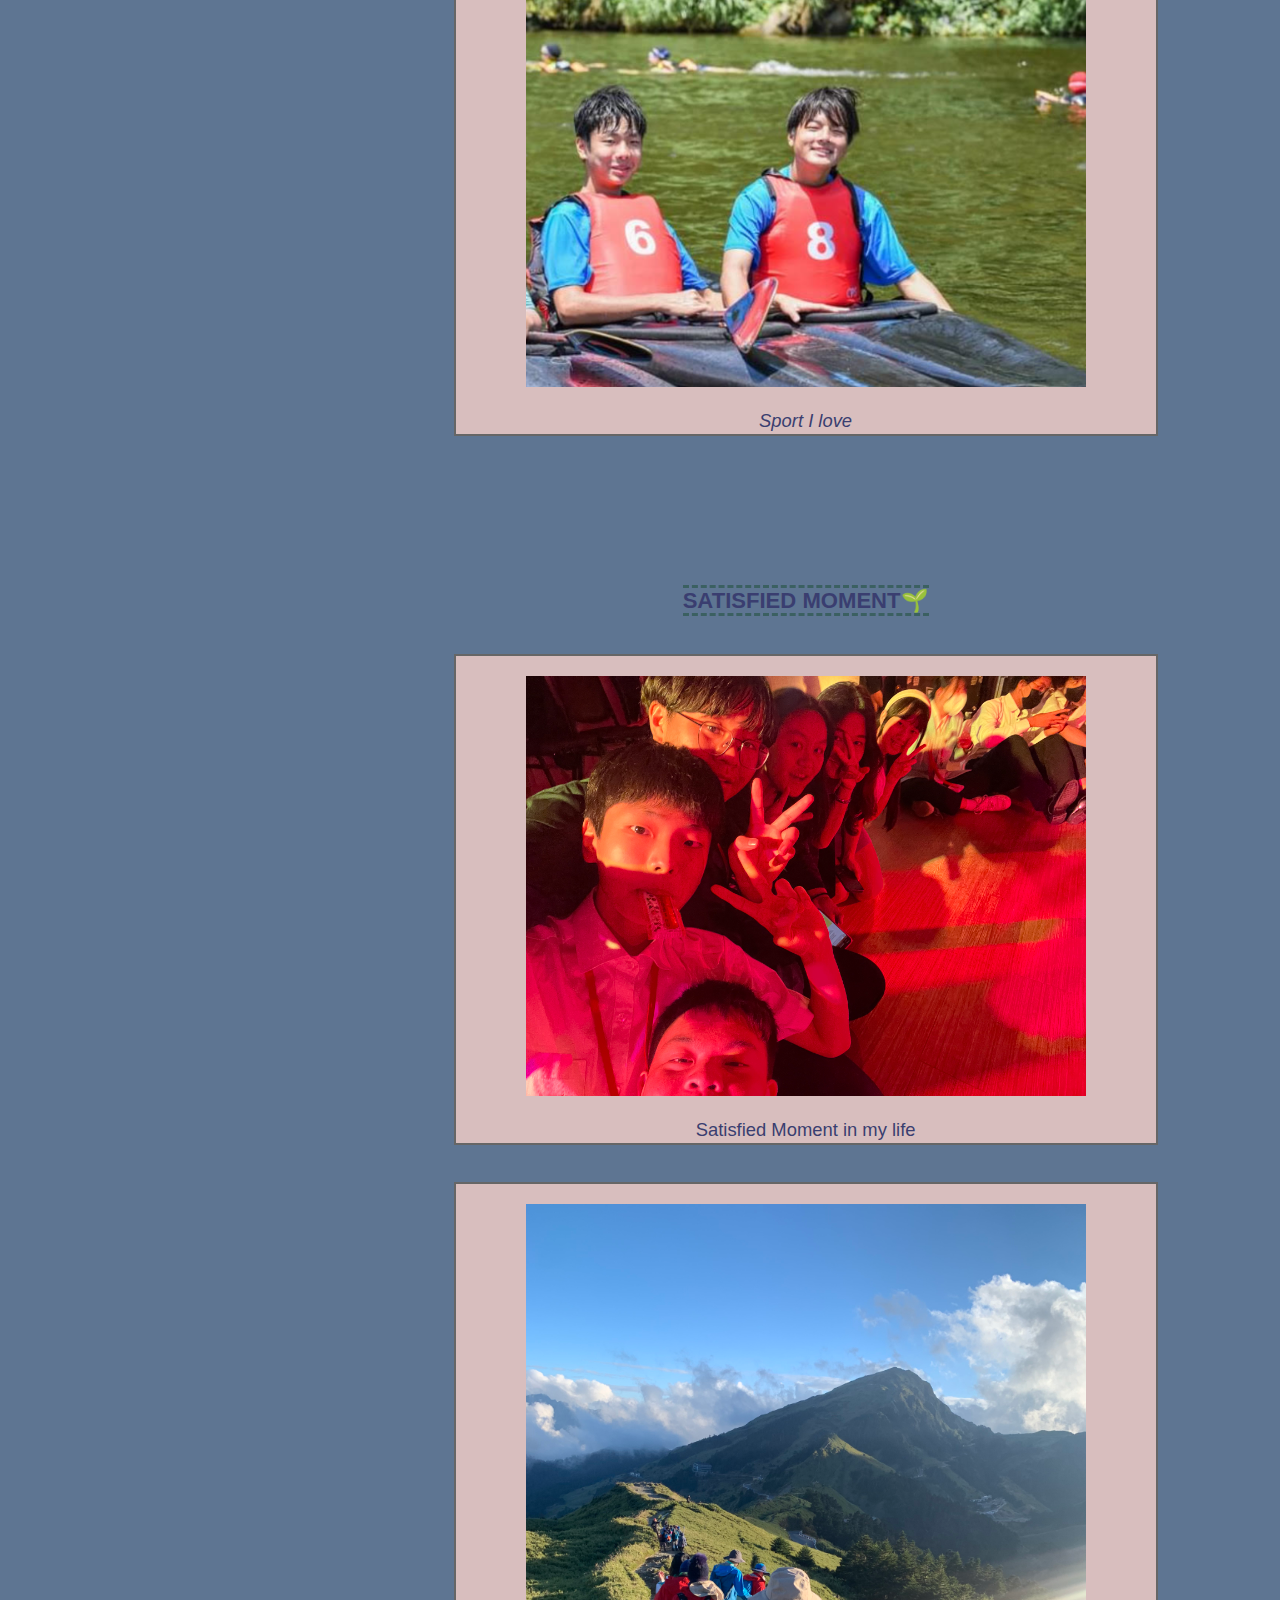
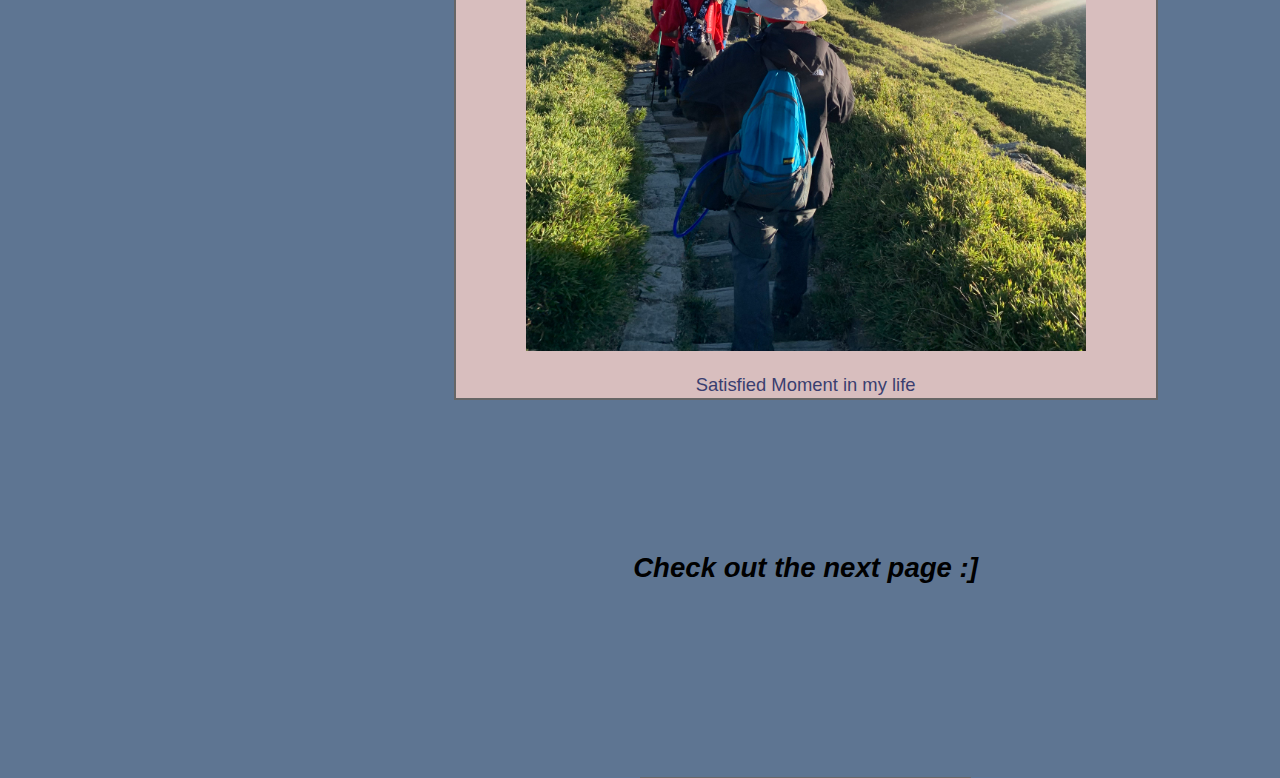
==== commit d12678db: "hello" ====
--- a/profile.html
+++ b/profile.html
@@ -39,80 +39,50 @@
                 <div class="sector">
                     <strong id="WHO?😁">WHO?😁</strong>
                     <div class="box photo-box">
-                        <img src="">
-                        <div class="THATS ME">Photo title</div>
+                        <img src="C:\Users\Harrison\Documents\whitty1101.github.io\img\Screenshot 2024-05-29 184345.png">
+                        <div class="THATS ME">This is me in a party with my friends</div>
                     </div>
 
 
 
-                    <div class="box ppt-box">
-                        <iframe
-                            src="https://docs.google.com/presentation/d/e/2PACX-1vShMOSCFJQTFhsGHaPPz7AVN2Z9h0k6tjTQgl02GfMpdt2gdunxl2GGVRf91mDV_j58D88-tWM0vfpu/embed?start=false&loop=false&delayms=3000"
-                            frameborder="0" width="560" height="315" allowfullscreen="true" mozallowfullscreen="true"
-                            webkitallowfullscreen="true"></iframe>
-                        <div class="title ppt-title">python大數據分析</div>
-                        <div class="description ppt-description"></div>
-                    </div>
-                </div>
+                <div class="sector">
+                    <br>
+                    <strong id="INTEREST🤩">INTEREST🤩</strong>
 
-
-                <div class="sector">
-                    <strong id="pythonGUI電商網站">pythonGUI電商網站</strong>
                     <div class="box photo-box">
-                        <img src="img/Screenshot 2024-05-26 214918.png">
-                        <div class="title photo-title">Photo title</div>
-                        <div class="description photo-description">Photo Description</div>
+                        <img src="img\Screenshot 2024-05-29 201618.png">
+                        <em><div class="title photo-title">My Scout life</div>
+                        <div class="description photo-description"></div>
                     </div>
 
-                    <div class="box youtube-box">
-                        <iframe width="560" height="315"
-                            src="https://www.youtube.com/embed/dwFTrJ4GkiE?si=aRtJNlwmLH1VoF0E&amp;start=3188"
-                            title="YouTube video player" frameborder="0"
-                            allow="accelerometer; autoplay; clipboard-write; encrypted-media; gyroscope; picture-in-picture; web-share"
-                            referrerpolicy="strict-origin-when-cross-origin" allowfullscreen></iframe>
-                        <div class="title youtube-title">Youtube title</div>
-                        <div class="description youtube-description">Youtube Description</div>
+                    <div class="box photo-box">
+                        <img src="img\Screenshot 2024-05-29 201912.png">
+                        <div class="title photo-title">The best competition EVER</div>
+                        <div class="description photo-description"></div>
                     </div>
 
-
-                    <div class="box ppt-box">
-                        <iframe
-                            src="https://docs.google.com/presentation/d/e/2PACX-1vShMOSCFJQTFhsGHaPPz7AVN2Z9h0k6tjTQgl02GfMpdt2gdunxl2GGVRf91mDV_j58D88-tWM0vfpu/embed?start=false&loop=false&delayms=3000"
-                            frameborder="0" width="560" height="315" allowfullscreen="true" mozallowfullscreen="true"
-                            webkitallowfullscreen="true"></iframe>
-                        <div class="title ppt-title"></div>
-                        <div class="description ppt-description"></div>
-                    </div>
+                    <div class="box photo-box">
+                        <img src="img\Screenshot 2024-05-29 202223.png">
+                        <div class="title photo-title">Sport I love</div>
+                        <div class="description photo-description"></div>
+                    </div></em>
                 </div>
 
                 <div class="sector">
-                    <strong id="123">123</strong>
+                    <strong id="MY LIFE🌱">SATISFIED MOMENT🌱</strong>
                     <div class="box photo-box">
-                        <img src="img/WEB.png">
-                        <div class="title photo-title">Photo title</div>
-                        <div class="description photo-description">Photo Description</div>
+                        <img src="img\IMG_2782.jpg">
+                        <div class="title photo-title">Satisfied Moment in my life</div>
+                        <div class="description photo-description"></div>
                     </div>
 
-                    <div class="box youtube-box">
-                        <iframe width="560" height="315"
-                            src="https://www.youtube.com/embed/dwFTrJ4GkiE?si=aRtJNlwmLH1VoF0E&amp;start=3188"
-                            title="YouTube video player" frameborder="0"
-                            allow="accelerometer; autoplay; clipboard-write; encrypted-media; gyroscope; picture-in-picture; web-share"
-                            referrerpolicy="strict-origin-when-cross-origin" allowfullscreen></iframe>
-                        <div class="title youtube-title">Youtube title</div>
-                        <div class="description youtube-description">Youtube Description</div>
-                    </div>
-
-
-                    <div class="box ppt-box">
-                        <iframe
-                            src="https://docs.google.com/presentation/d/e/2PACX-1vShMOSCFJQTFhsGHaPPz7AVN2Z9h0k6tjTQgl02GfMpdt2gdunxl2GGVRf91mDV_j58D88-tWM0vfpu/embed?start=false&loop=false&delayms=3000"
-                            frameborder="0" width="560" height="315" allowfullscreen="true" mozallowfullscreen="true"
-                            webkitallowfullscreen="true"></iframe>
-                        <div class="title ppt-title">PPT title</div>
-                        <div class="description ppt-description">PPT Description</div>
+                    <div class="box photo-box">
+                        <img src="img\IMG_2816.jpg">
+                        <div class="title photo-title">Satisfied Moment in my life</div>
+                        <div class="description photo-description"></div>
                     </div>
                 </div>
+                <em><h2>Check out the next page :]</h2></em>
     </main>
 
 </body>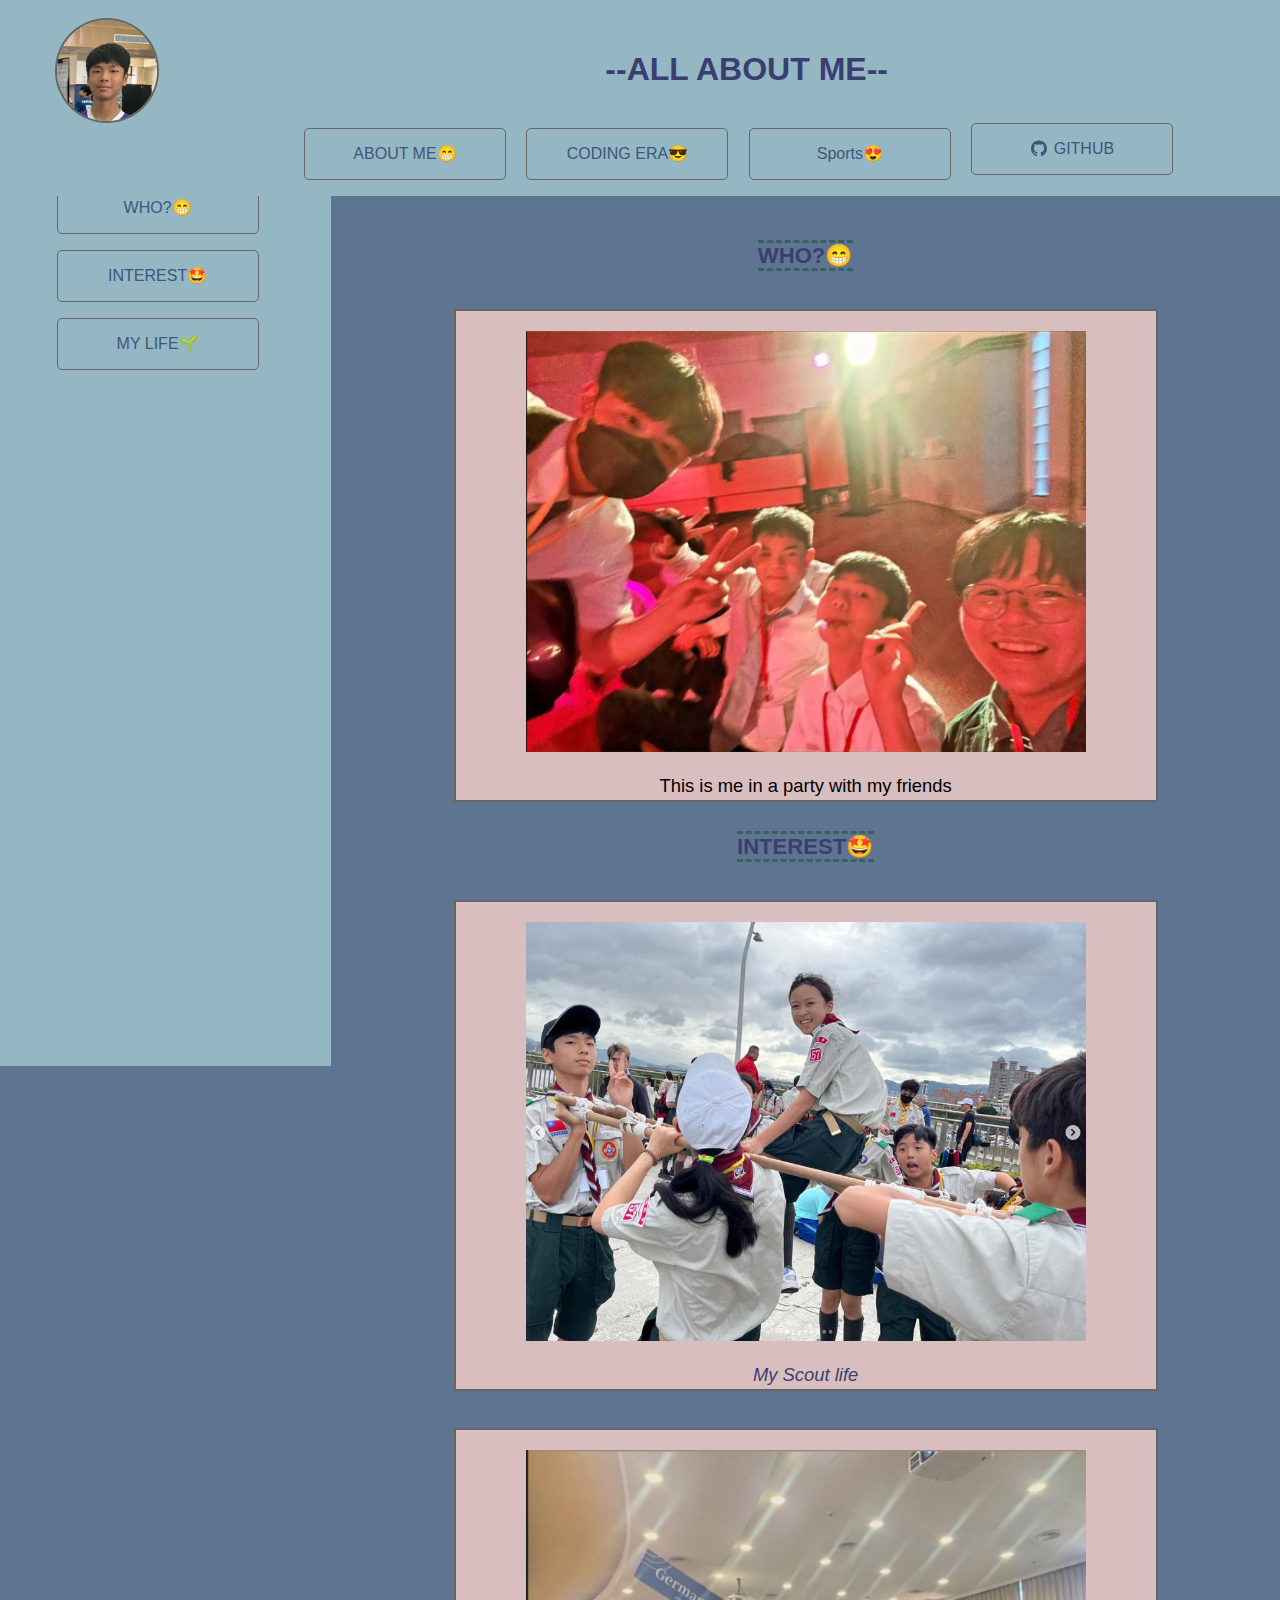
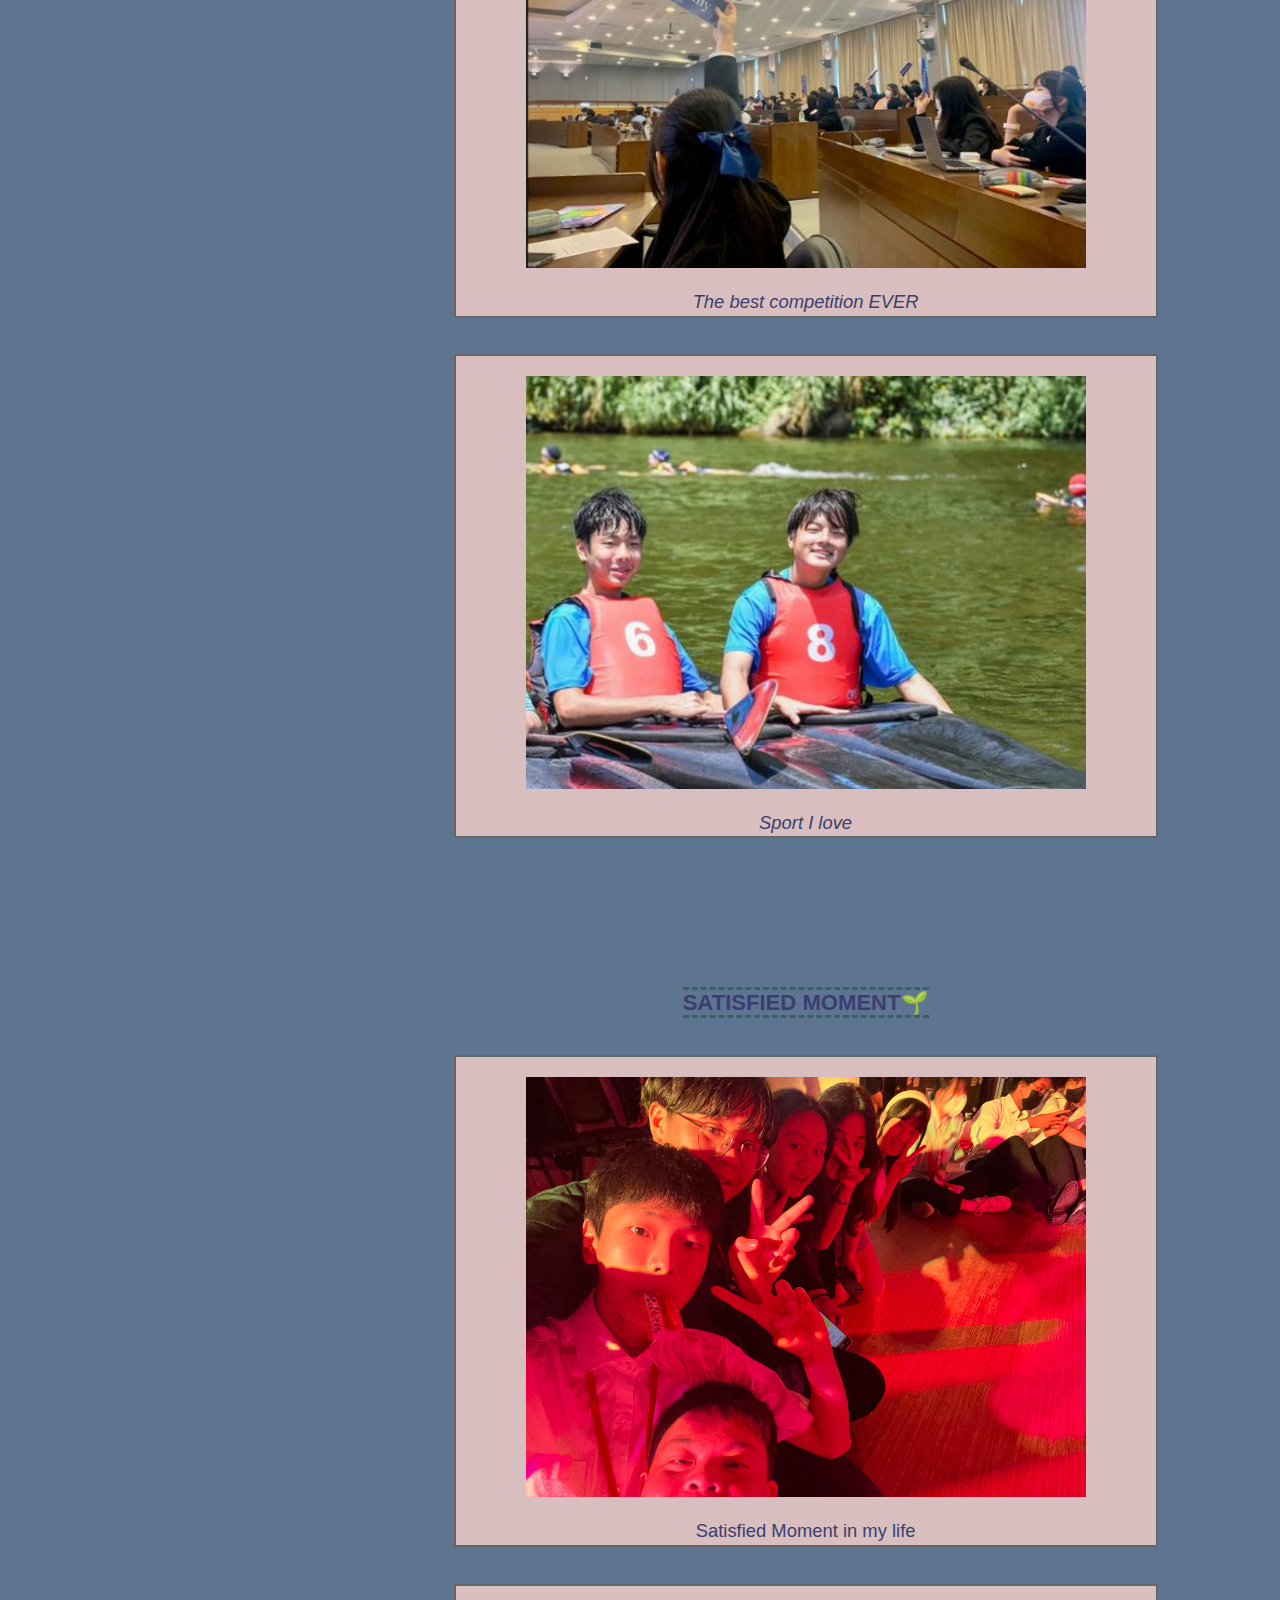
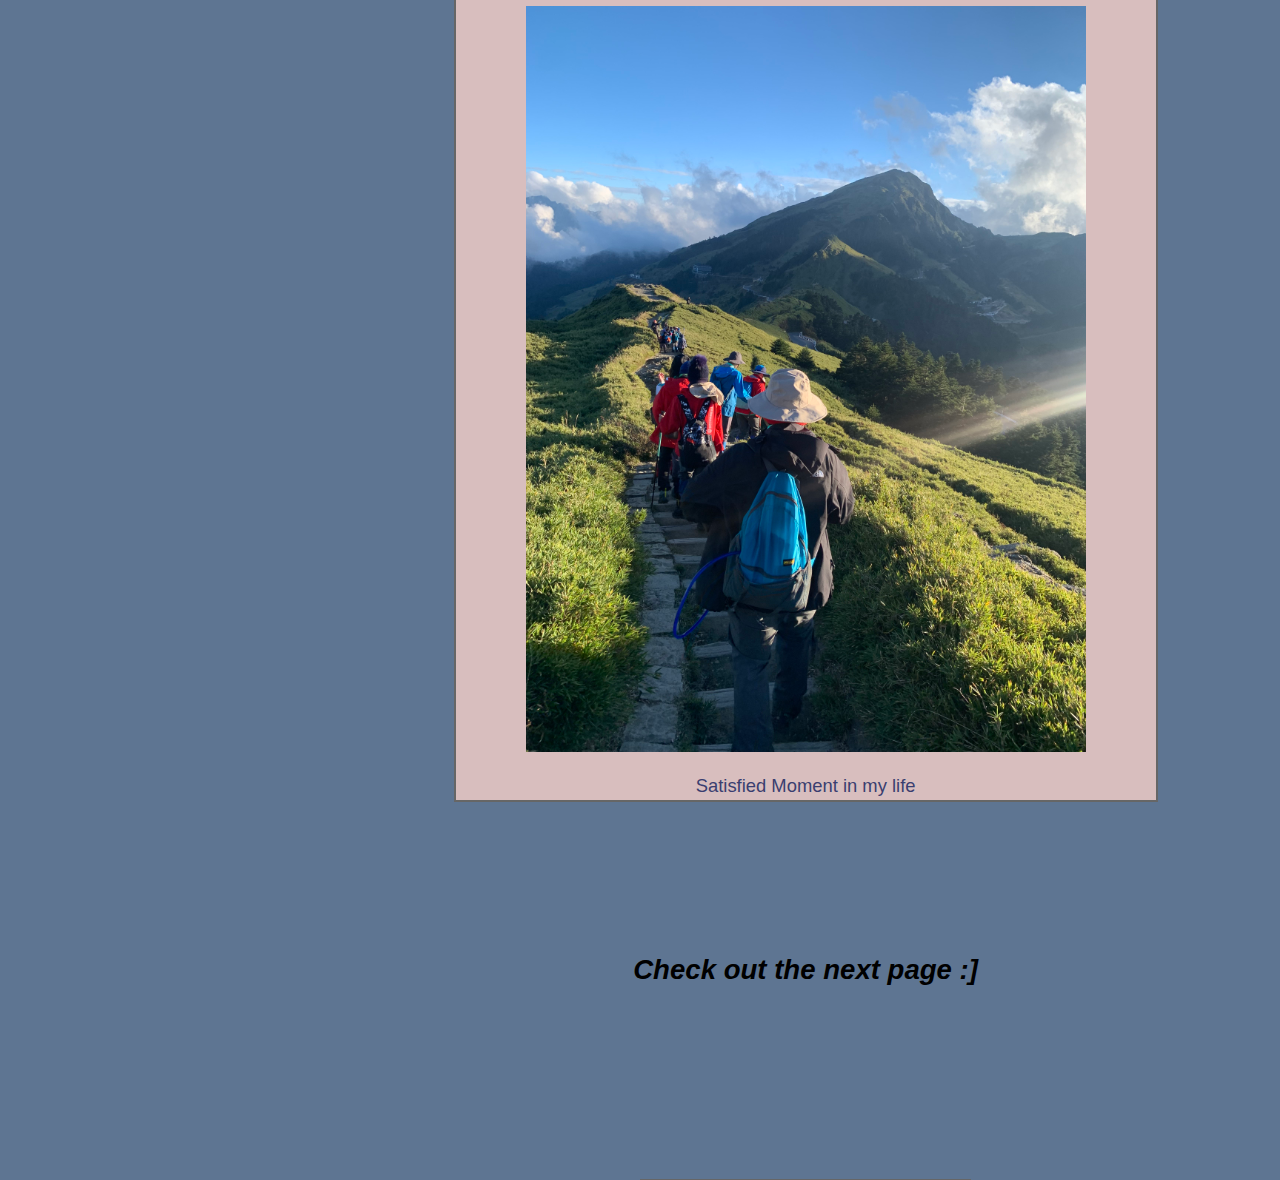
==== commit d4574196: "hello" ====
--- a/profile.html
+++ b/profile.html
@@ -39,7 +39,7 @@
                 <div class="sector">
                     <strong id="WHO?😁">WHO?😁</strong>
                     <div class="box photo-box">
-                        <img src="C:\Users\Harrison\Documents\whitty1101.github.io\img\Screenshot 2024-05-29 184345.png">
+                        <img src="img\Screenshot 2024-05-29 184345.png">
                         <div class="THATS ME">This is me in a party with my friends</div>
                     </div>
 
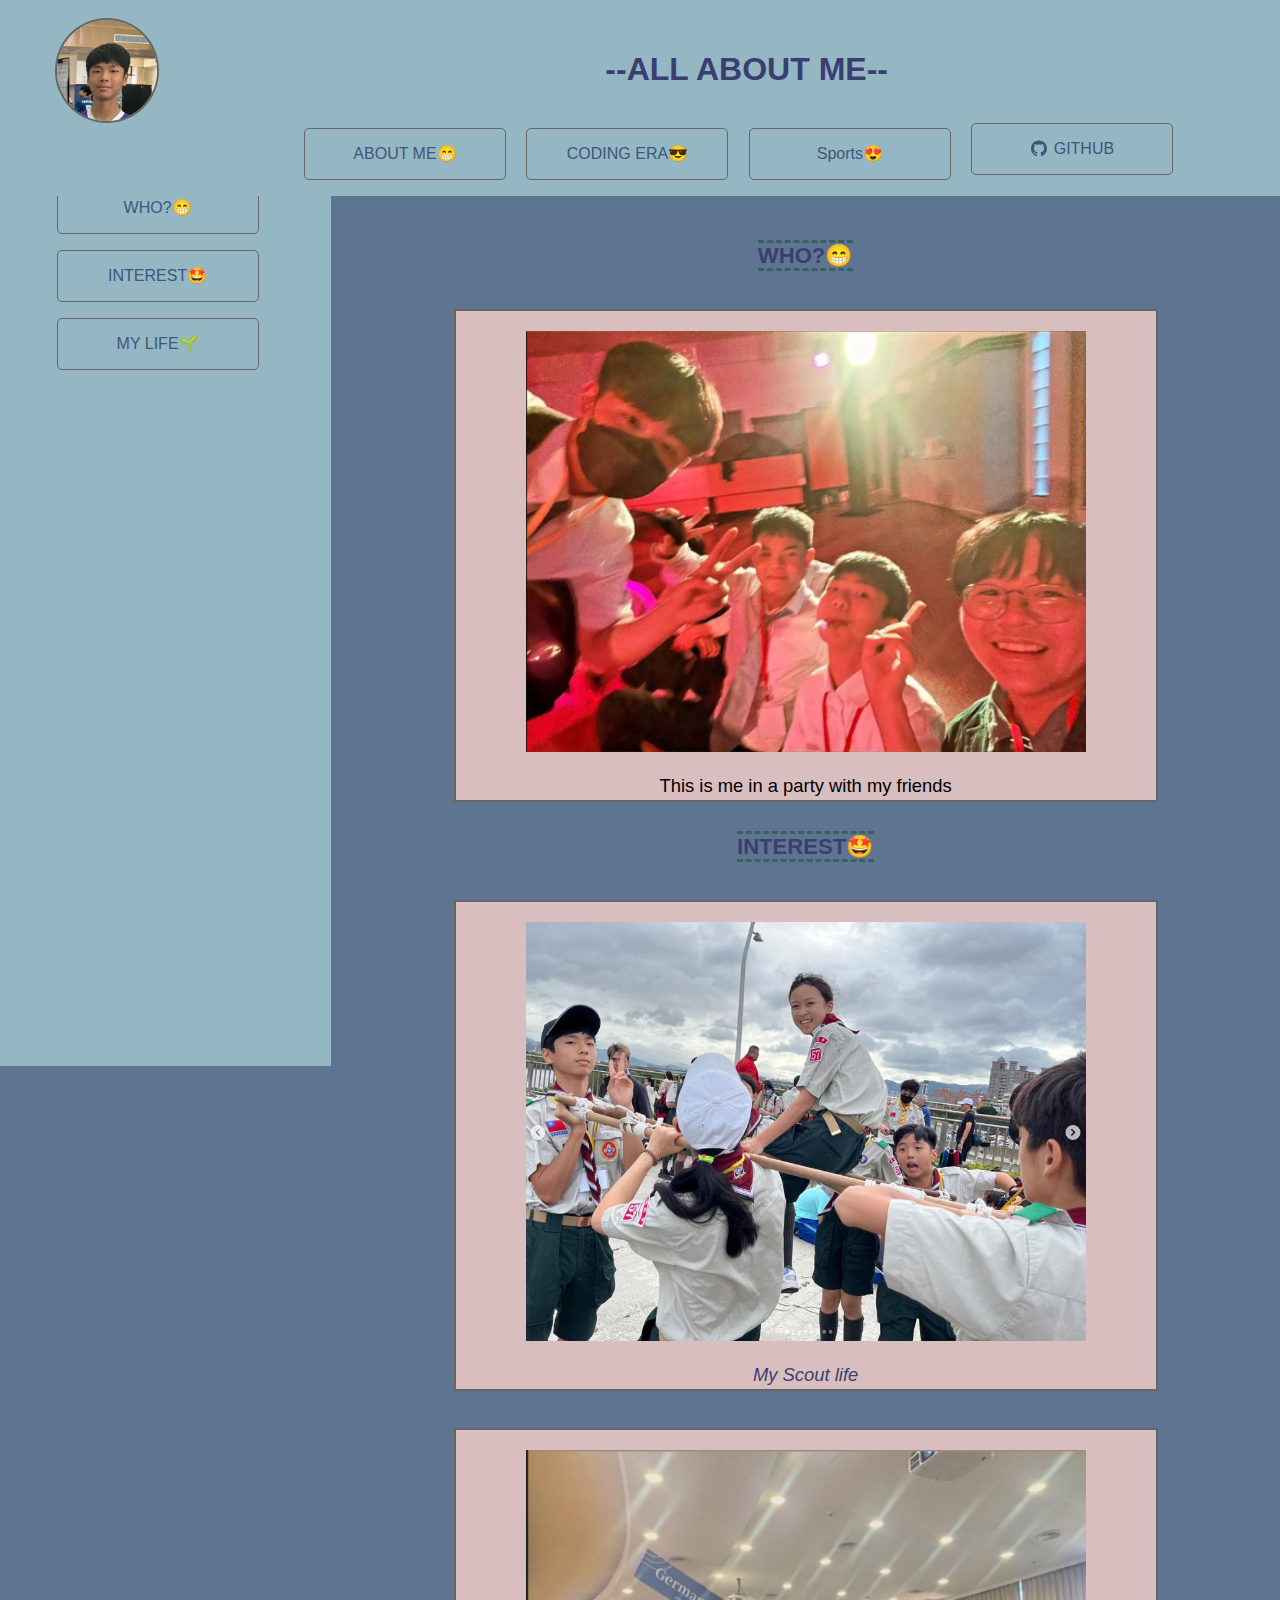
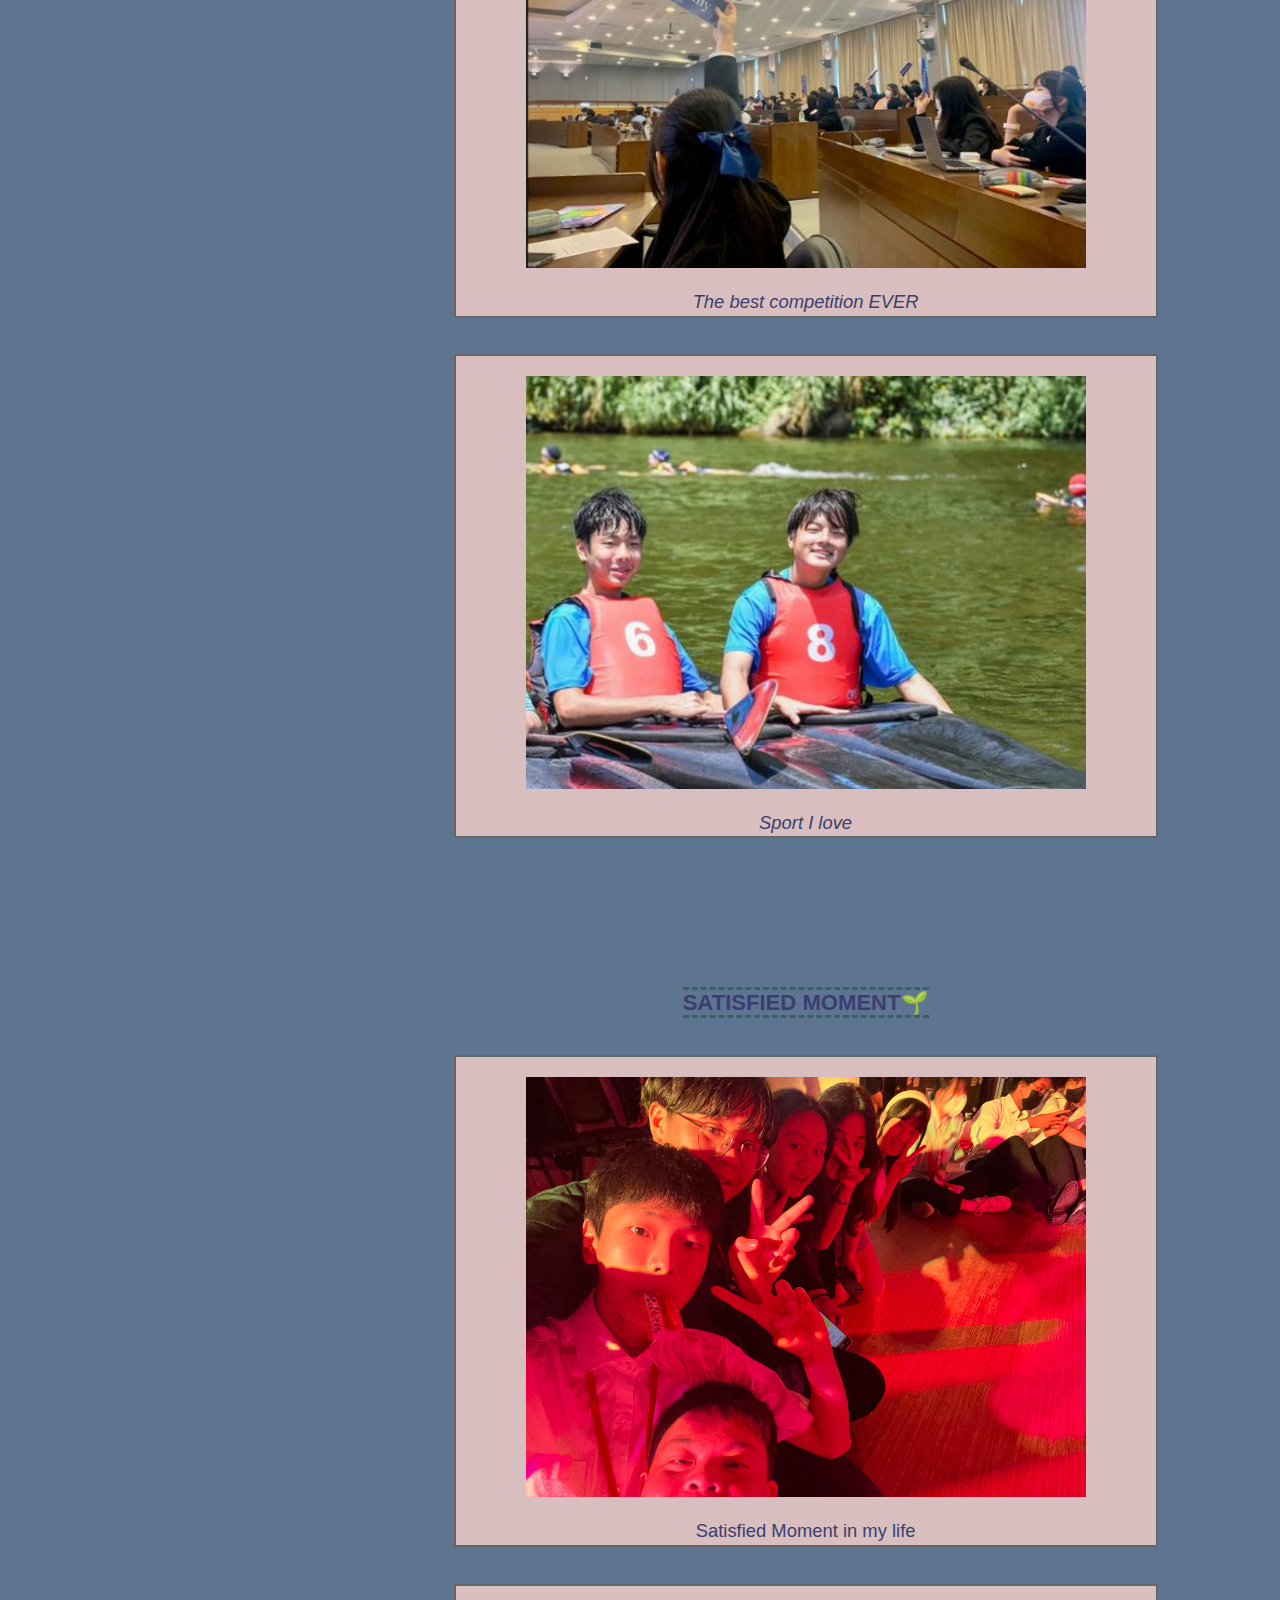
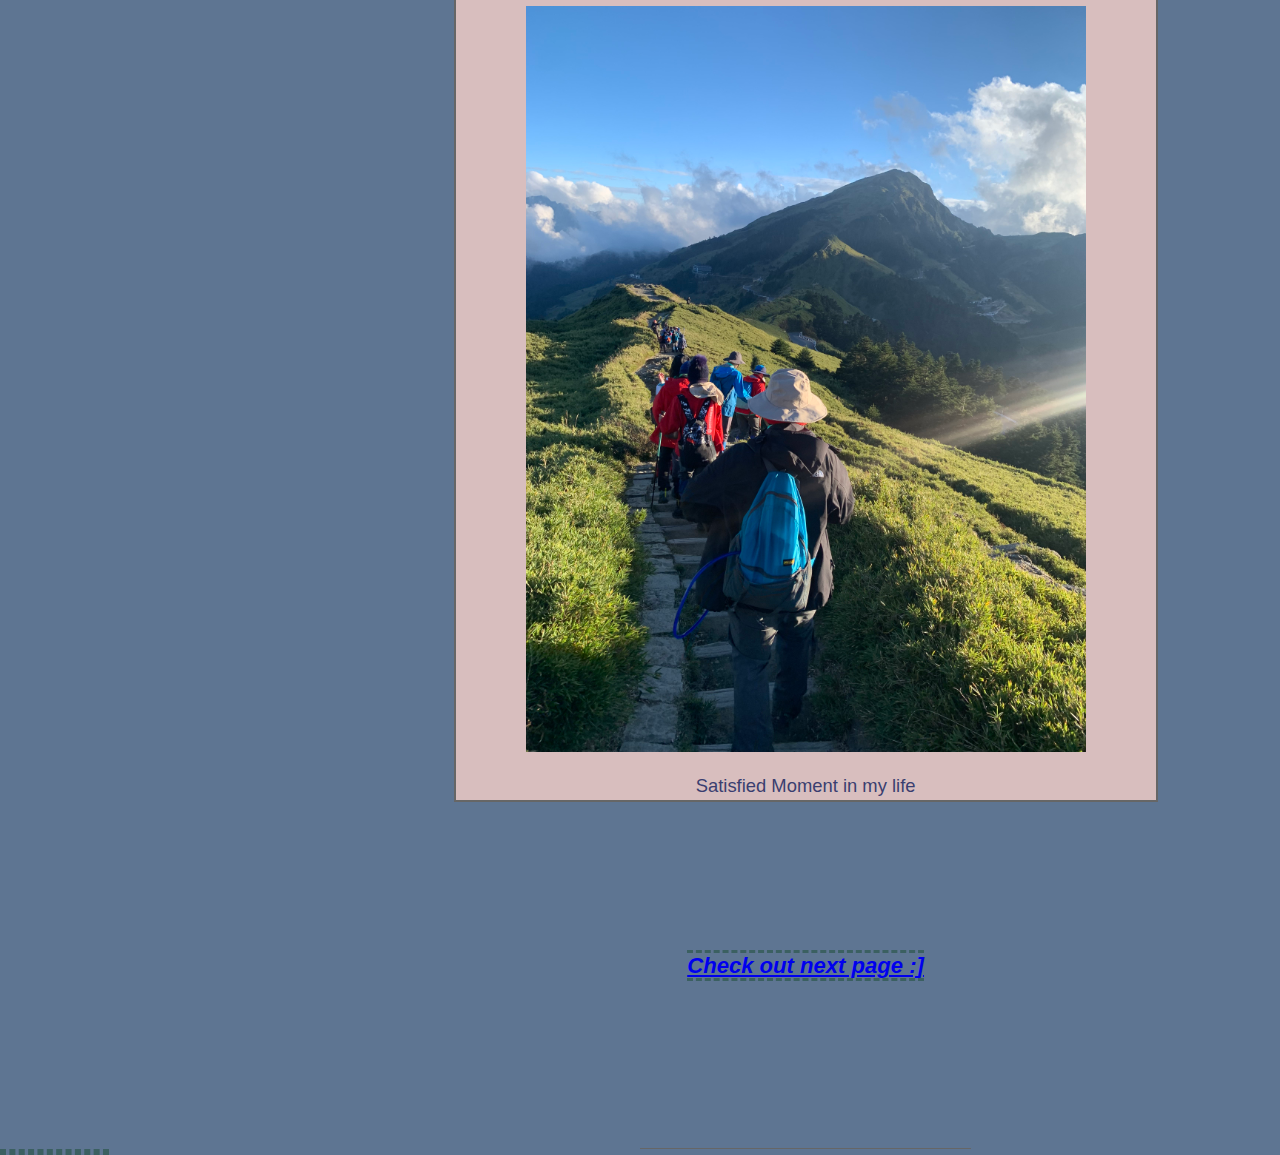
==== commit 94c3c27c: "hello" ====
--- a/profile.html
+++ b/profile.html
@@ -69,7 +69,7 @@
                 </div>
 
                 <div class="sector">
-                    <strong id="MY LIFE🌱">SATISFIED MOMENT🌱</strong>
+                    <strong id="MY lIFE🌱">SATISFIED MOMENT🌱</strong>
                     <div class="box photo-box">
                         <img src="img\IMG_2782.jpg">
                         <div class="title photo-title">Satisfied Moment in my life</div>
@@ -82,7 +82,7 @@
                         <div class="description photo-description"></div>
                     </div>
                 </div>
-                <em><h2>Check out the next page :]</h2></em>
+                <strong><em><a href="programming.html">Check out next page :]</a></em>
     </main>
 
 </body>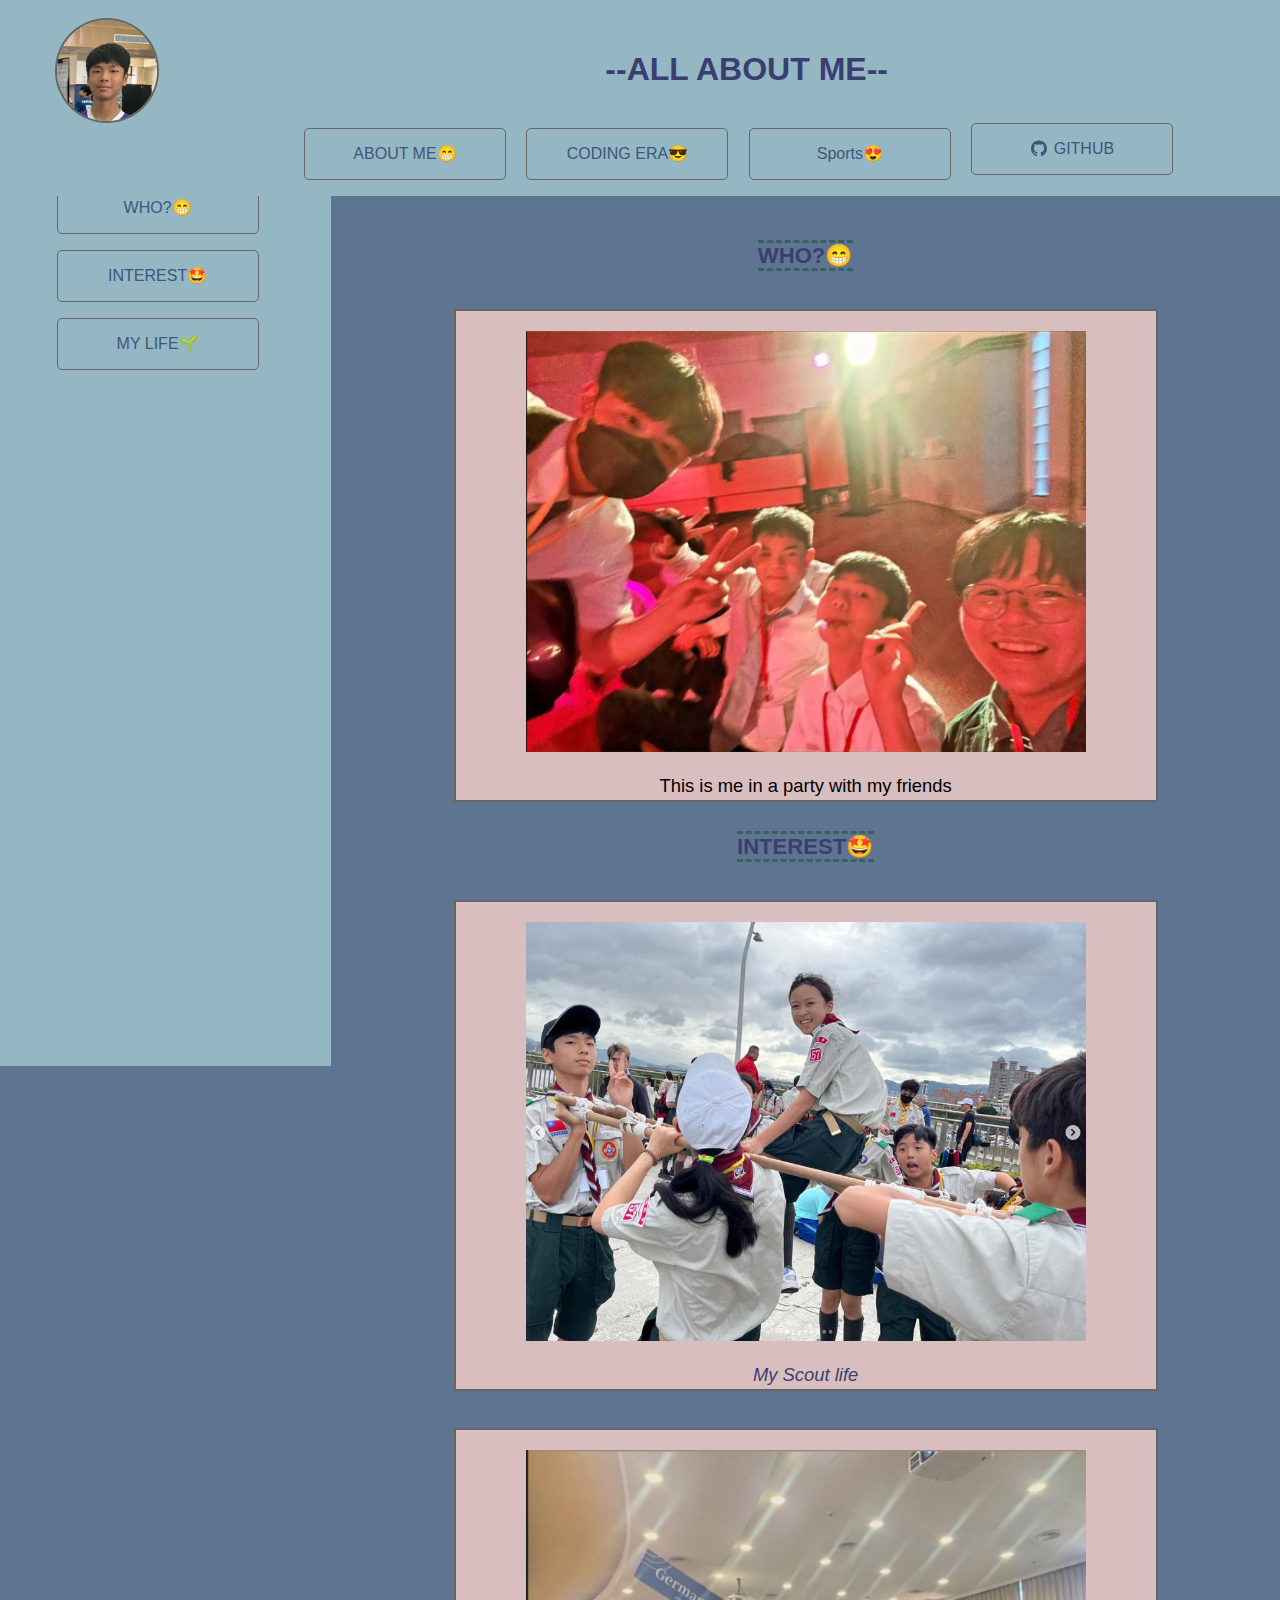
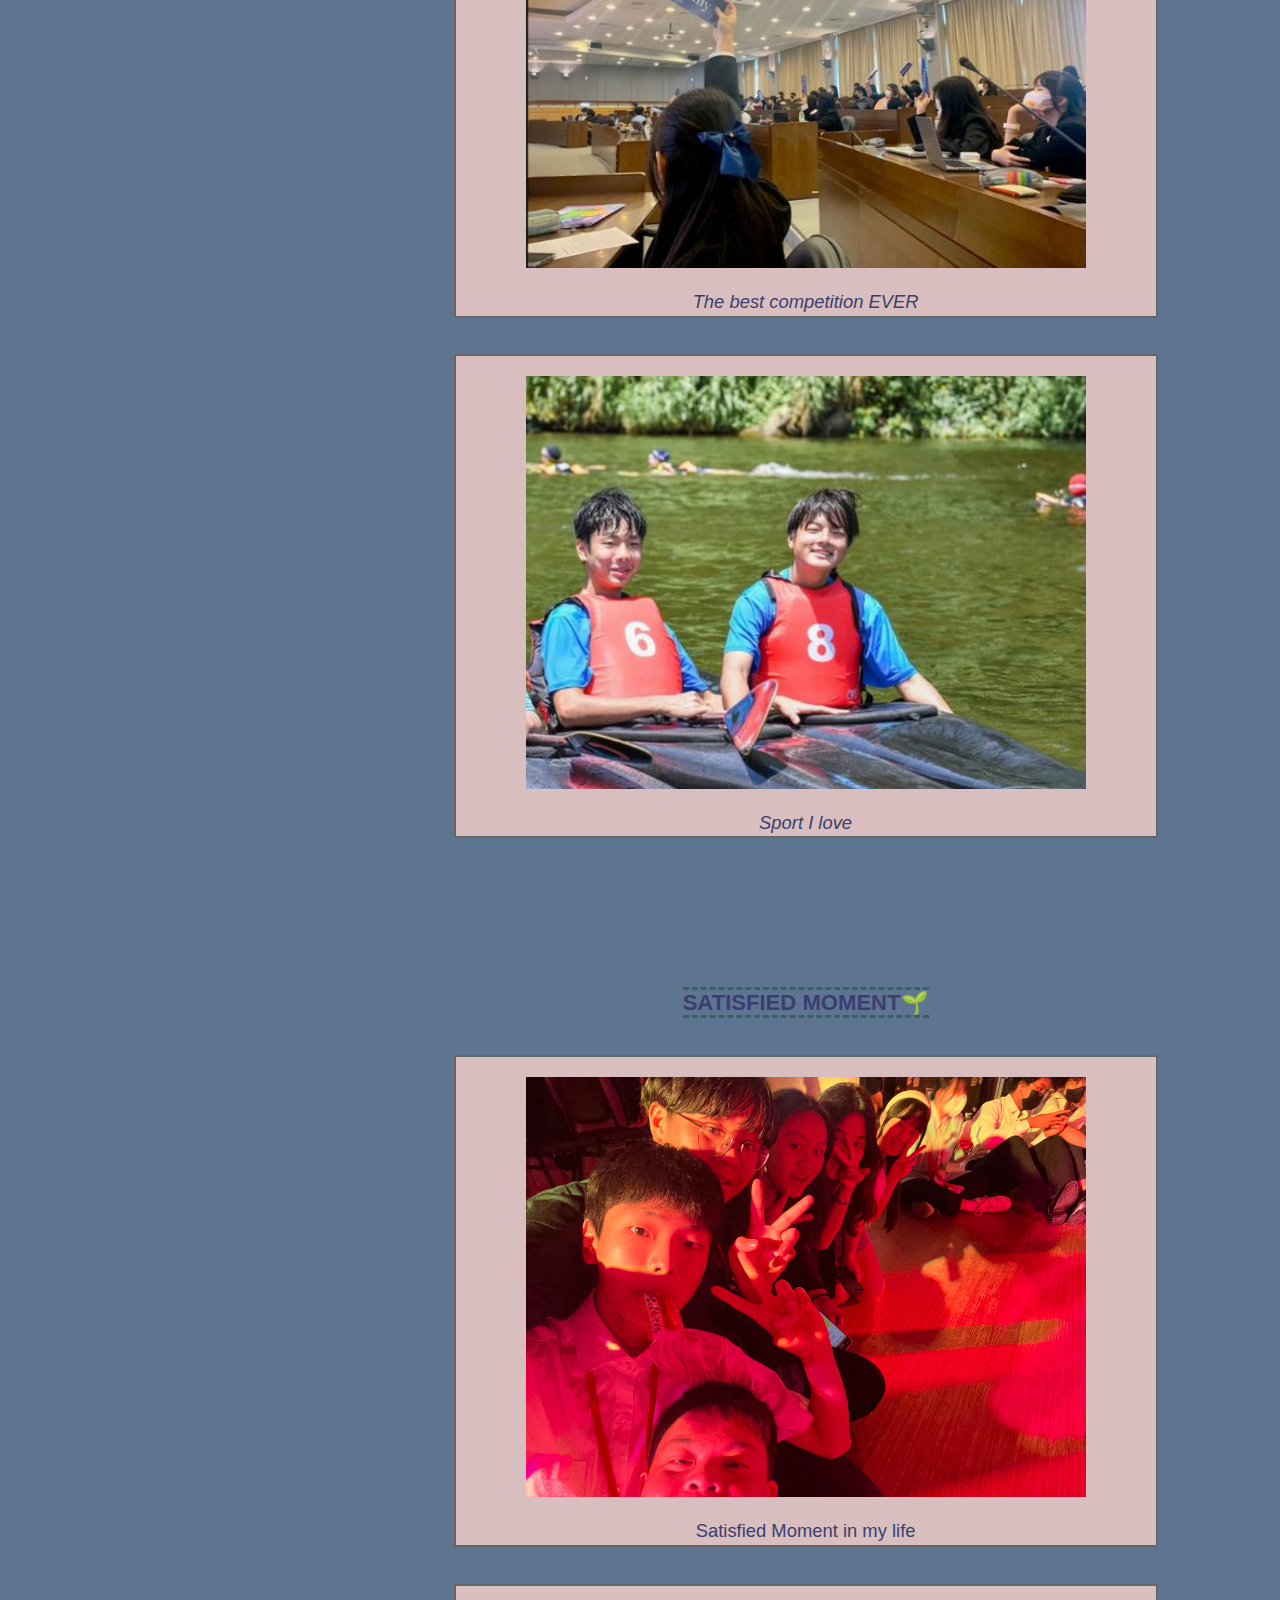
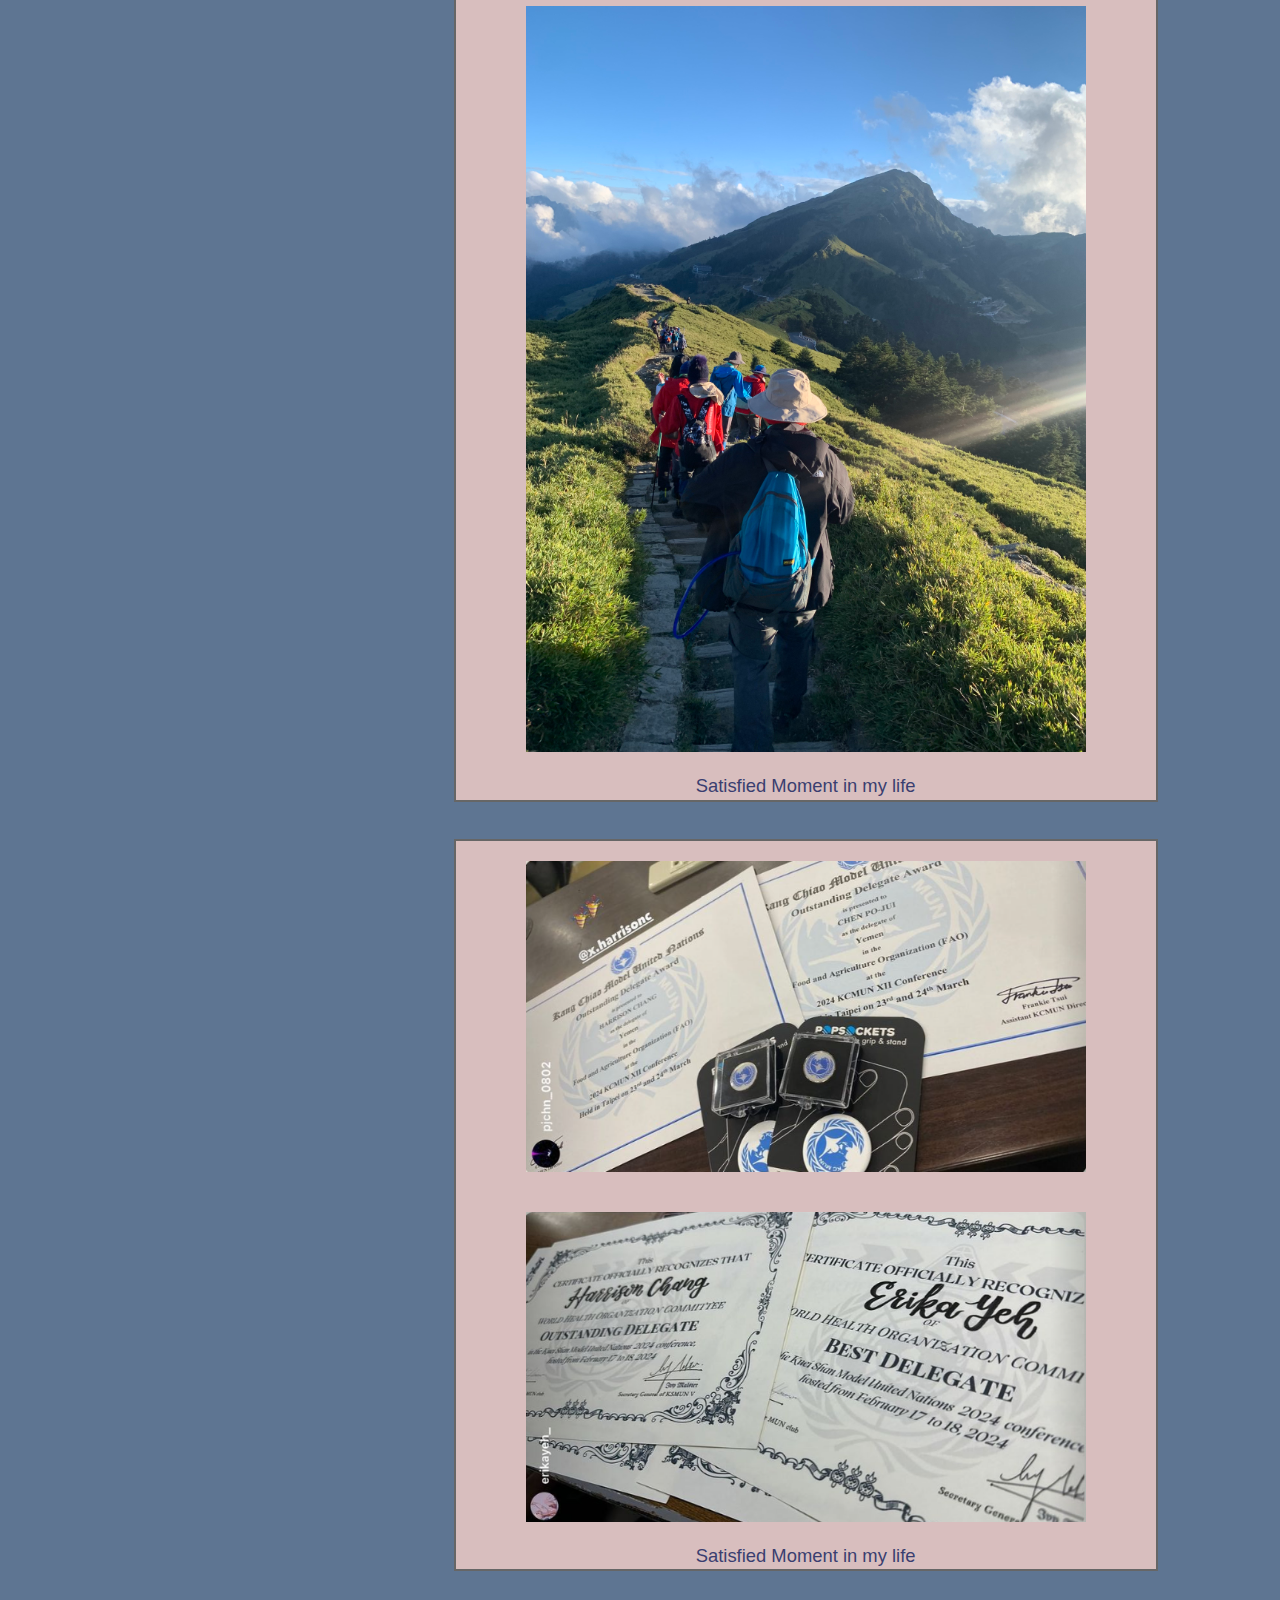
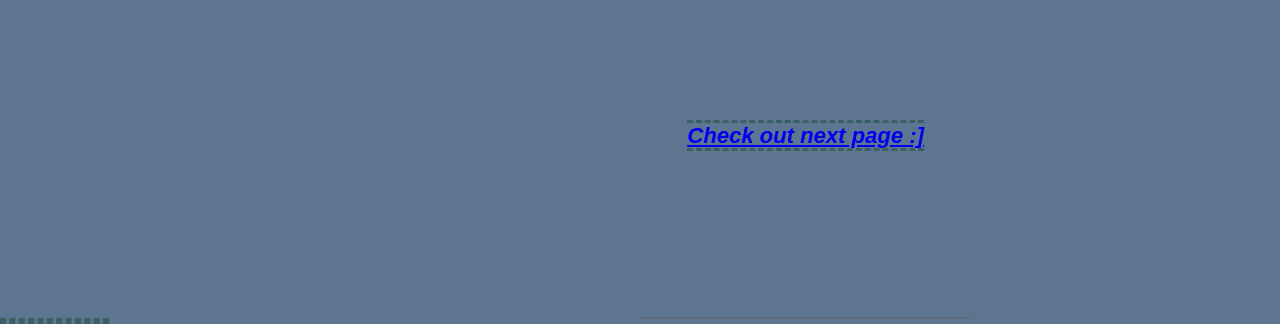
==== commit 5fc1720a: "helloo" ====
--- a/profile.html
+++ b/profile.html
@@ -81,7 +81,14 @@
                         <div class="title photo-title">Satisfied Moment in my life</div>
                         <div class="description photo-description"></div>
                     </div>
-                </div>
+
+                    <div class="box photo-box">
+                        <img src="img\Screenshot 2024-06-02 163142.png">
+                        <img src="img\Screenshot 2024-06-02 163414.png">
+                        <div class="title photo-title">Satisfied Moment in my life</div>
+                        <div class="description photo-description"></div>
+                    </div>
+                </div>  
                 <strong><em><a href="programming.html">Check out next page :]</a></em>
     </main>
 
